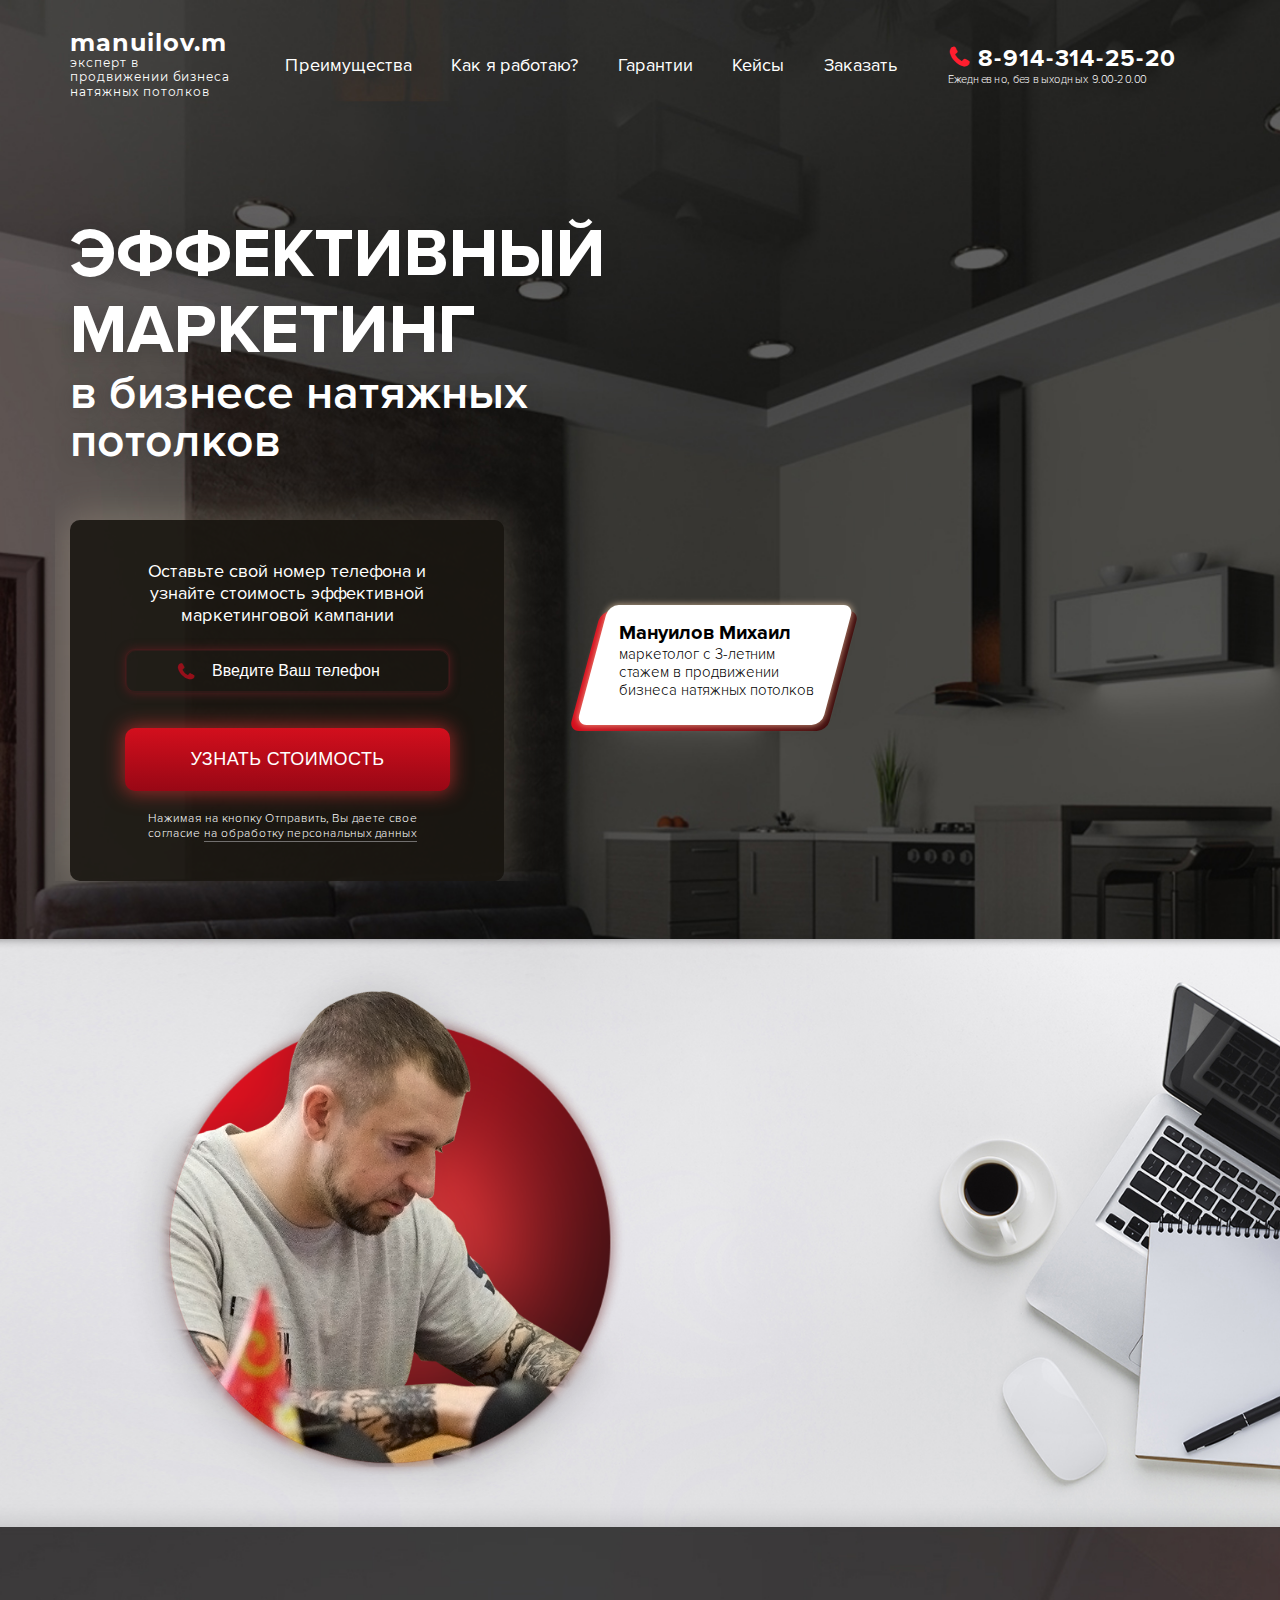
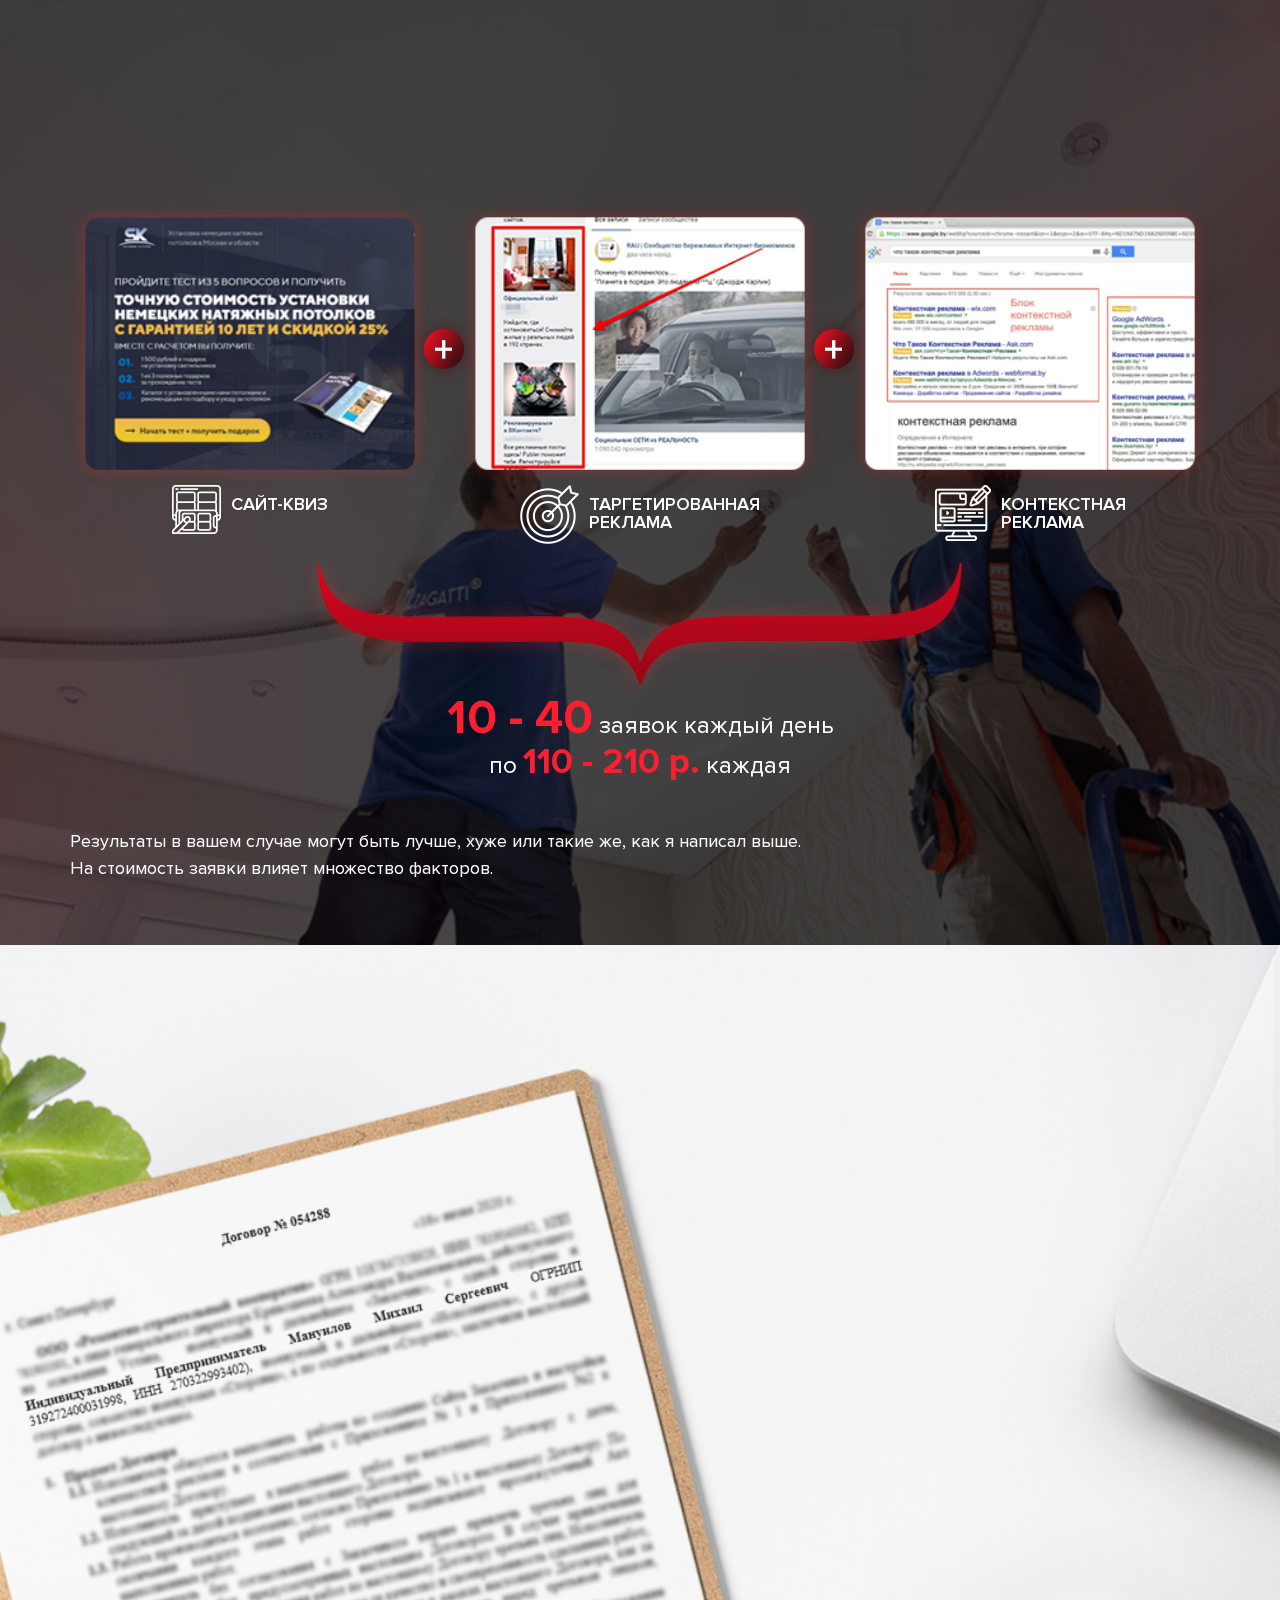
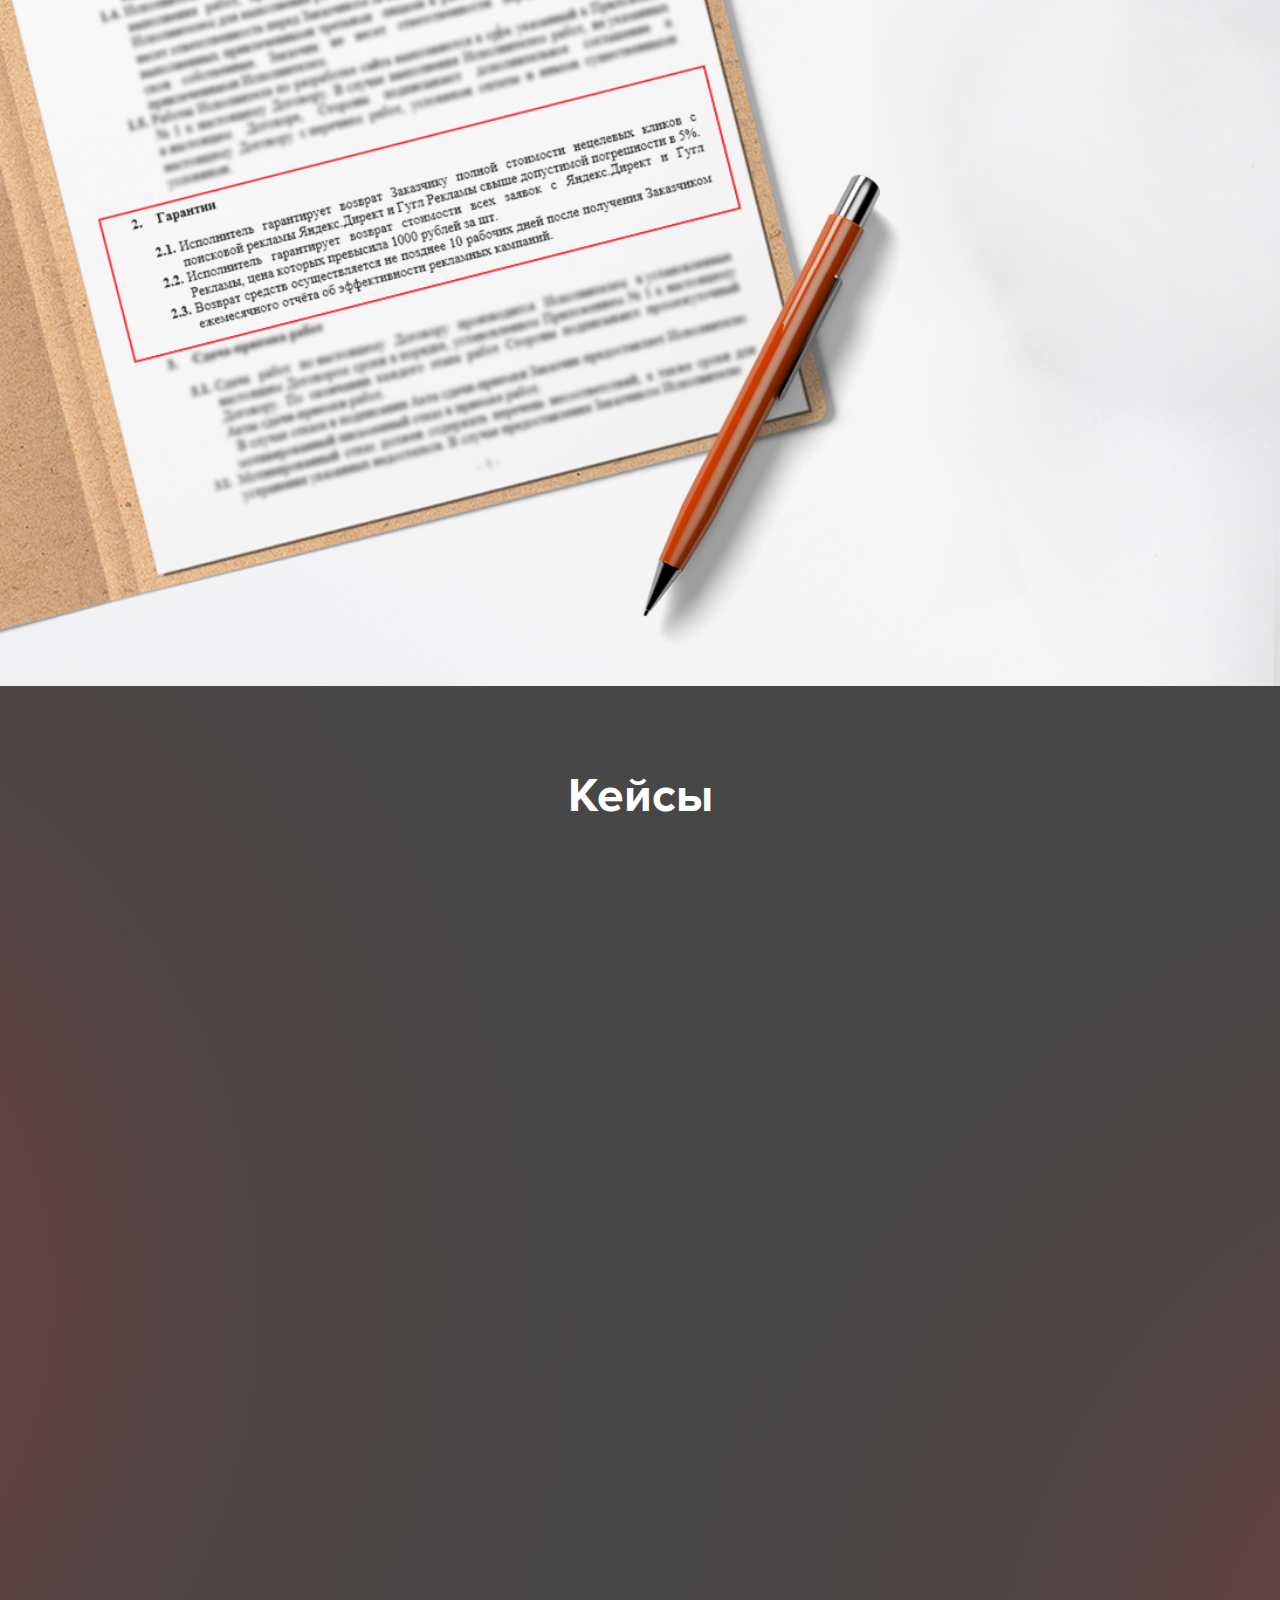
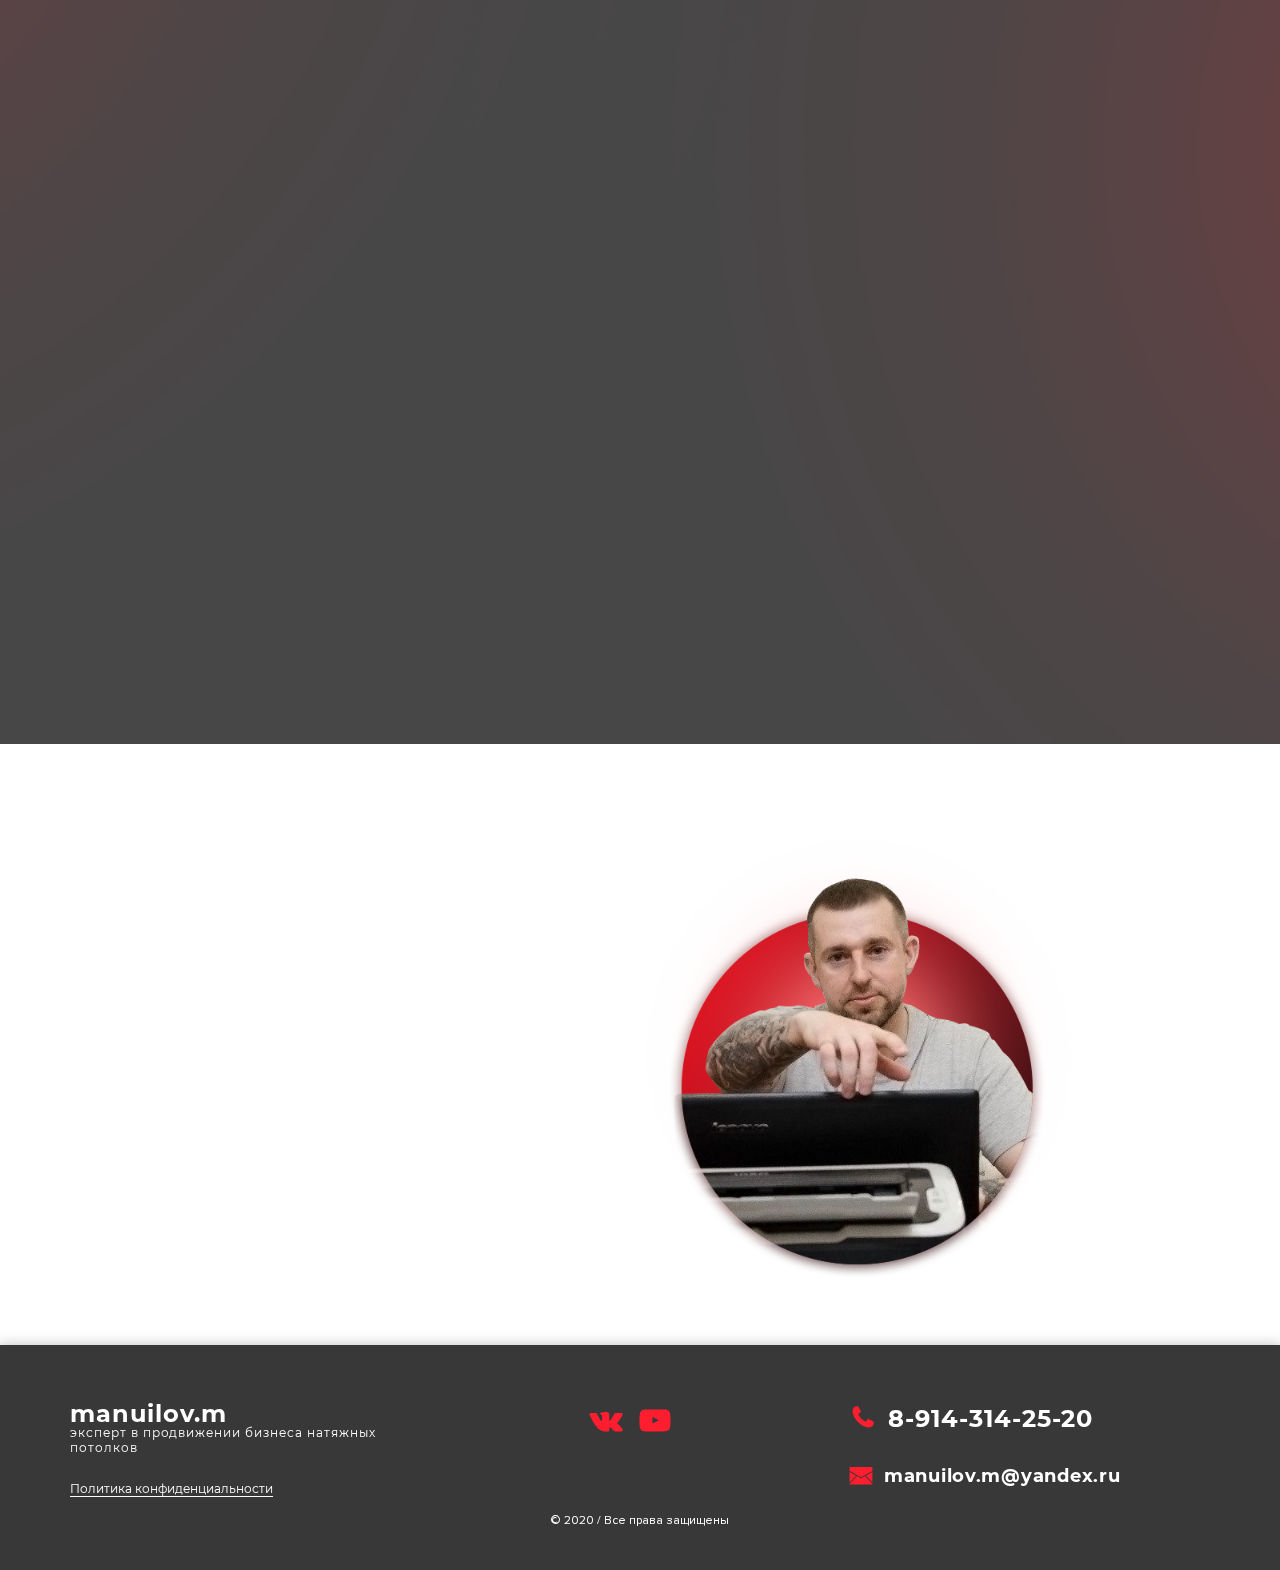
==== index.html @ 35b9b87b "new mishiko" ====
<!DOCTYPE html>
<html lang="ru">

<head>
	<meta charset="UTF-8">
	<meta name="viewport" content="width=device-width, initial-scale=1.0">
	<title>Эффективный маркетинг в бизнесе нятяжных потолков</title>
	<meta name="description" content="">
	<meta name="keywords" content="">
	<!-- Favicon -->
	<link rel="icon" href="img/icon.png" type="image/x-icon">
	<link rel="shortcut icon" href="img/icon.png" type="image/x-icon">
	<!-- OG Tags -->
	<meta property="og:title" content="">
	<meta property="og:description" content="">
	<meta property="og:type" content="article">
	<meta property="og:image" content="">
	<meta property="og:site_name" content="">
	<!-- Bootstrap -->
	<link rel="stylesheet" href="css/bootstrap-grid.min.css">
	<!-- Main CSS -->
	<link rel="stylesheet" href="css/main.css">
</head>

<body>
	<div class="main">
		<!-- Header -->
		<header id="header" class='header'>
			<div class="container" style="overflow: hidden;">
				<div class="header-nav">
					<div class="row align-items-center">
						<div class="col-6 col-sm-4 col-lg-2">
							<a href="index.html" class="logo">
								manuilov.m
								<span>эксперт в продвижении
									бизнеса натяжных потолков</span>
							</a>
						</div>
						<div class="col-lg-7 d-none d-md-block order-md-3 order-lg-0">
							<nav>
								<ul class="menu d-flex">
									<li>
										<a href="#advantages">
											Преимущества
										</a>
									</li>
									<li>
										<a href="#raise">
											Как я работаю?
										</a>
									</li>
									<li>
										<a href="#guarantees">
											Гарантии
										</a>
									</li>
									<li>
										<a href="#cases">
											Кейсы
										</a>
									</li>
									<li>
										<a href="#blog">
											Заказать
										</a>
									</li>
								</ul>
							</nav>
						</div>
						<div class="col-6 ml-auto col-sm-3 d-md-none d-block">
							<input type="checkbox" id="checkbox1" class="checkbox1 visuallyHidden">
							<label for="checkbox1">
								<div class="hamburger">
									<span class="bar bar1"></span>
									<span class="bar bar2"></span>
									<span class="bar bar3"></span>
									<span class="bar bar4"></span>
								</div>
							</label>
						</div>
						<nav>
							<div class="menu-overlay">
								<div class="menu-wrap">
									<div class="menu-close">&#10006;</div>
									<ul class="menu menu-mob">
										<li>
											<a href="#advantages">
												Преимущества
											</a>
										</li>
										<li>
											<a href="#raise">
												Как я работаю?
											</a>
										</li>
										<li>
											<a href="#garanties">
												Гарантии
											</a>
										</li>
										<li>
											<a href="#cases">
												Кейсы
											</a>
										</li>
										<li>
											<a href="#blog">
												Заказать
											</a>
										</li>
										<li>
											<a href="tel:89006266925 " class="header-link">
												<i class="icon-phone"></i>
												8-914-314-25-20
												<span>Ежедневно, без выходных 9.00-20.00 </span>
											</a>
										</li>
									</ul>
								</div>
							</div>
						</nav>
						<div class="d-none d-md-block col-md-4 ml-md-auto col-lg-3">
							<a href="tel:89006266925 " class="header-link">
								<i class="icon-phone"></i>
								8-914-314-25-20
								<span>Ежедневно, без выходных 9.00-20.00 </span>
							</a>
						</div>
					</div>
				</div>
				<div class="row">
					<div class="col-md-7 col-lg-6 col-xl-6">
						<div class="offer">
							<h1 class="offer__title">
								Эффективный маркетинг
								<span>в бизнесе натяжных
									потолков</span>
							</h1>
							<form id="popupResult" action="success.php" class="offer-form js-form form">
								<div class="offer-form__title ">
									Оставьте свой номер телефона
									и узнайте стоимость эффективной
									маркетинговой кампании
								</div>
								<div class="offer-form__wrap form__wrap">
									<input type="text" name="email" value=""
										style="position: absolute; left: -9999px; display: none;">
									<input name="subject" type="hidden" value="Заявка - главный экран">
									<input type="tel" name="phone" class="offer-form__input form__input"
										placeholder="Введите Ваш телефон">
									<i class="icon-phone"></i>
								</div>
								<button class="offer-form__btn form__btn btn" data-submit=""
									onclick="ym(65441809,'reachGoal','zayavka'); return true;">
									Узнать стоимость
								</button>
								<span class="offer-form__accept form__accept">
									Нажимая на кнопку Отправить, Вы даете свое согласие <a href="#">на обработку персональных
										данных</a>
								</span>
							</form>
						</div>
					</div>
					<div class="col-md-5 col-lg-6 col-xl-6">
						<div class="offer__photo d-none d-md-block">
							<img src="../Manuilov/img/man01.png" alt="">
						</div>
						<div class="offer-about">
							<div class="offer-about__wrap">
								<h5 class="offer-about__title">
									Мануилов Михаил
								</h5>
								<p>
									маркетолог с 3-летним стажем
									в продвижении бизнеса
									натяжных потолков
								</p>
							</div>
						</div>
					</div>
				</div>
		</header>
		<!-- Section Advantages   -->
		<section id="advantages" class="advantages">
			<div class="container">
				<div class="row align-items-center">
					<div class="col-md-5 col-lg-6">
						<div class="advant-foto">
							<img src="img/man02.png" alt="Мануилов Михаил">
						</div>
					</div>
					<div class="col col-md-7 col-lg-6">
						<div class="advant-info">
							<h2 class="advant-info__title" data-aos="fade-up">
								В чем преимущество
								работы со мной?
							</h2>
							<p class="advant-info__text" data-aos="fade-up">
								Я работаю с бизнесом в сфере натяжных потолков уже 3 года,
								и всё это <br>время я успешно внедряю <br> проверенные на личном опыте маркетинговые
								инструменты,
								которые дают моим клиентам результат, а ведь это главное!
							</p>
							<p class="advant-info__text" data-aos="fade-up">
								1) Я не трачу бюджет заказчика на «тесты» и «гипотезы» в пустую!
							</p>
							<p class="advant-info__text" data-aos="fade-up">
								2) Я чётко знаю, что работает в данном бизнесе, а что нет.
							</p>
						</div>
					</div>
				</div>
			</div>
		</section>
		<!-- Section Raise-->
		<section id="raise" class="raise">
			<div class="container">

				<div class="row">
					<div class="col-lg-12">
						<h2 class="raise-title" data-aos="fade-up">
							Как я поднимаю продажи
							бизнеса натяжных потолков?
						</h2>
					</div>
				</div>

				<div class="row">
					<div class="method-sale d-block d-md-flex justify-content-between">
						<div class="col-12 col-md-4 method__block">
							<div class="method-sale__image">
								<img src="img/kviz.png" alt="">
							</div>
							<div class="method-sale__title d-flex">
								<img src="img/ico__kviz.png" alt="">
								<p>
									сайт-квиз
								</p>
							</div>
						</div>

						<div class="col-12 col-md-4 method__block">
							<div class="method-sale__image">
								<img src="img/target.png" alt="">
							</div>
							<div class="method-sale__title d-flex">
								<img src="img/ico__target.png" alt="">
								<p>
									таргетированная<br>
									реклама
								</p>
							</div>
						</div>

						<div class="col-12 col-md-4 method__block">
							<div class="method-sale__image">
								<img src="img/kontekst.png" alt="">
							</div>
							<div class="method-sale__title d-flex">
								<img src="img/ico__kontekst.png" alt="">
								<p>
									контекстная<br>
									реклама
								</p>
							</div>
						</div>
					</div>
				</div>

				<div class="row">
					<div class="col-12">
						<div class="method__summ">
							<img src="img/fig_scob.png" alt="">
						</div>
					</div>
				</div>

				<div class="row">
					<div class="col-12">
						<div class="method__text">
							<p>
								<span>10 - 40</span> заявок каждый день
							</p>
							<p>
								по <span style="font-size: 36px;">110 - 210 р.</span> каждая
							</p>
						</div>
					</div>
				</div>


				<div class="row">
					<div class="col-12">
						<div class="note">
							<p>
								Результаты в вашем случае могут быть лучше, хуже или такие же, как я написал выше.
							</p>
							<p>
								На стоимость заявки влияет множество факторов.
							</p>
						</div>
					</div>
				</div>
			</div>
		</section>

		<!-- Section Guarantees  -->
		<section id="guarantees" class="guarantees">
			<div class="container">
				<div class="row">
					<div class="col-sm-10 col-md-8 col-lg-6 col-xl-5 ml-md-auto">
						<div class="guarantee">
							<div class="guarantee-head">
								<h2 class="guarantee-head__title" data-aos="fade-up">
									Я даю гарантии
								</h2>
								<p class="guarantee-head__text" data-aos="fade-up">
									Я уверен в своём опыте и знаниях, поэтому не боюсь
									давать гарантии в договоре.
								</p>
							</div>
							<div class="guarantee-info" data-aos="fade-up">
								<div class="guarantee-info__icon">
									<img src="img/garant_target.png" alt="Мишень">
								</div>
								<p class="guarantee-info__text">
									Возвращаю стоимость всех
									нецелевых кликов из поисковой
									рекламы
								</p>
							</div>
							<div class="guarantee-info" data-aos="fade-up">
								<div class="guarantee-info__icon">
									<img src="img/cost.png" alt="Стоимость">
								</div>
								<p class="guarantee-info__text">
									Если стоимость заявки превышает
									1000 рублей – верну стоимость
									этой заявки на карту заказчику
								</p>
							</div>
							<div class="guarantee-info" data-aos="fade-up">
								<div class="guarantee-info__icon">
									<img src="img/garantee__zayvka.png" alt="Стоимость">
								</div>
								<p class="guarantee-info__text">
									Вы гарантировано получите
									заявки на свои услуги
								</p>
							</div>
						</div>
					</div>
				</div>
			</div>
		</section>

		<!-- Section Cases  -->
		<section class="cases" id="cases">
			<div class="container">

				<div class="row">
					<div class="col">
						<h2 class="cases-title">
							Кейсы
						</h2>
					</div>
				</div>

				<div class="row">
					<div class="col-12 col-md-6">
						<div class="case" data-aos="fade-right">
							<div class="case__info">
								<div class="case__head">
									<div class="case__wrap">
										<h3 class="case__title">
											<i class="icon-location"></i>
											<span>Калининград</span>
										</h3>
										<p class="case__text">
											<span>13 заявок в день по 130 рублей</span>
										</p>
									</div>
								</div>
								<div class="case__review">
									<a href="img/1.jpg" class="case__link" data-lightbox="image-1" data-title="Кухни на заказ">
										<img src="img/rev1.jpg" alt="Кухни на заказ">
									</a>
								</div>
							</div>
						</div>
					</div>

					<div class="col-12 col-md-6">
						<div class="case" data-aos="fade-right">
							<div class="case__info">
								<div class="case__head">
									<div class="case__wrap">
										<h3 class="case__title">
											<i class="icon-location"></i>
											<span>Екатеринбург</span>
										</h3>
										<p class="case__text">
											<span>24 заказа за 37 000 руб.</span>
										</p>
									</div>
								</div>
								<div class="case__review">
									<a href="img/2.png" class="case__link" data-lightbox="image-1" data-title="Кухни на заказ">
										<img src="img/rev2.png" alt="Кухни на заказ">
									</a>
								</div>
							</div>
						</div>
					</div>

					<div class="col-12 col-md-6">
						<div class="case" data-aos="fade-right">
							<div class="case__info">
								<div class="case__head">
									<div class="case__wrap">
										<h3 class="case__title">
											<i class="icon-location"></i>
											<span>Всеволожск</span>
										</h3>
										<p class="case__text">
											<span>277 заявок по 178 рублей
												<span style="font-size: 12px; transform: skewX(0deg);">
													с 1 сентября по 31 декабря 2019 года
												</span>
											</span>

										</p>
									</div>
								</div>
								<div class="case__review">
									<a href="img/3.png" class="case__link" data-lightbox="image-1" data-title="Кухни на заказ">
										<img src="img/rev3.png" alt="Кухни на заказ">
									</a>
								</div>
							</div>
						</div>
					</div>

					<div class="col-12 col-md-6">
						<div class="case" data-aos="fade-right">
							<div class="case__info">
								<div class="case__head">
									<div class="case__wrap">
										<h3 class="case__title">
											<i class="icon-location"></i>
											<span>Новосибирск</span>
										</h3>
										<p class="case__text">
											<span>60 заявок в месяц по 160 руб.</span>
										</p>
									</div>
								</div>
								<div class="case__review">
									<a href="img/4.png" class="case__link" data-lightbox="image-1" data-title="Кухни на заказ">
										<img src="img/rev4.png" alt="Кухни на заказ">
									</a>
								</div>
							</div>
						</div>
					</div>

					<div class="col-12 col-md-6">
						<div class="case" data-aos="fade-right">
							<div class="case__info">
								<div class="case__head">
									<div class="case__wrap">
										<h3 class="case__title">
											<i class="icon-location"></i>
											<span>Псков</span>
										</h3>
										<p class="case__text">
											<span>45 заявок в месяц по 283 руб.</span>
										</p>
									</div>
								</div>
								<div class="case__review">
									<a href="img/5.png" class="case__link" data-lightbox="image-1" data-title="Кухни на заказ">
										<img src="img/rev5.png" alt="Кухни на заказ">
									</a>
								</div>
							</div>
						</div>
					</div>

					<div class="col-12 col-md-6">
						<div class="case" data-aos="fade-right">
							<div class="case__info">
								<div class="case__head">
									<div class="case__wrap">
										<h3 class="case__title">
											<i class="icon-location"></i>
											<span>Санкт-Петербург</span>
										</h3>
										<p class="case__text case__text_spb">
											<span>93 заявки за 3 месяца по 375 руб.</span>
										</p>
									</div>
								</div>
								<div class="case__review">
									<a href="img/6.png" class="case__link" data-lightbox="image-1" data-title="Кухни на заказ">
										<img src="img/rev6.png" alt="Кухни на заказ">
									</a>
								</div>
							</div>
						</div>
					</div>
				</div>
		</section>

		<section id="blog" class="blog">
			<div class="container" style="overflow: hidden;">
				<div class="row d-flex">
					<div class="col-md-7 col-lg-6">
						<div class="blog-info">
							<h2 class="blog-info__title" data-aos="fade-up">
								Спешите оставить заявку
							</h2>
							<p class="blog-info__text" data-aos="fade-up">
								Дело в том, что с одного города я всегда беру только одного заказчика из данной сферы бизнеса. Я
								не хочу создавать конкуренцию внутри одного города.
							</p>
							<p class="blog-info__text" data-aos="fade-up">
								Оставьте заявку и узнайте, не занят ли ещё Ваш город.
								Также Вы сможете получить ответы на любые ваши вопросы абсолютно бесплатно.
							</p>
						</div>
						<form id="popupResult2" action="success.php" class="blog-form form js-form" data-aos="fade-up">
							<h4 class="blog-form__title">
								Оставьте свой номер телефона
							</h4>
							<div class="blog-form__wrap form__wrap">
								<input type="text" name="email" value=""
									style="position: absolute; left: -9999px; display: none;">
								<input name="subject" type="hidden" value="Заявка - посетите мой блог">
								<div class="blog-form__input-wrap">
									<input type="tel" name="phone" class="blog-form__input form__input"
										placeholder="Введите Ваш телефон">
									<i class="icon-phone"></i>
								</div>
								<button class="blog-form__btn form__btn btn" data-submit=""
									onclick="ym(65441809,'reachGoal','zayavka'); return true;">
									Отправить заявку
								</button>
							</div>
							<span class="blog-form__accept form__accept">
								Нажимая на кнопку Отправить, Вы даете свое согласие <a href="#">на обработку персональных
									данных</a>
							</span>
						</form>
					</div>
					<div class="d-none d-md-block col-md-3 col-lg-6">
						<div class="footer-img">
							<img src="img/man03.png" alt="Мануилов Михаил">
						</div>
					</div>
				</div>
			</div>
		</section>

		<!-- Footer -->
		<footer id="footer" class="footer">
			<div class="container">
				<div class="row">
					<div class="col-sm-5 col-md-4 col-lg-4">
						<div class="footer-wrap">
							<a href="index.htm" class="logo">
								manuilov.m
								<span>эксперт в продвижении
									бизнеса натяжных потолков</span>
							</a>
							<a href="#" class="politic__link">
								Политика конфиденциальности
							</a>
						</div>
					</div>
					<div class="col-sm-2 col-md-3 col-lg-4">
						<div class="soc__links">
							<a href="#" target="_blank">
								<i class="icon-vkontakte"></i>
							</a>
							<a href="#" target="_blank" class="soc__link">
								<i class="icon-youtube-play"></i>
							</a>
						</div>
					</div>
					<div class="col-sm-5 col-lg-4">
						<div class="footer-cont">
							<a href="tel:89143142520" class="footer-cont__tel">
								<i class="icon-phone"></i>8-914-314-25-20
							</a>
							<a href="mailto:manuilov.m@yandex.ru" class="footer-cont__post">
								<i class="icon-mail"></i> manuilov.m@yandex.ru
							</a>
						</div>
					</div>
				</div>

				<div class="row">
					<div class="col-12">
						<p class="rights">
							© 2020 / Все права защищены
						</p>
					</div>
				</div>
			</div>
		</footer>
	</div>
	<div id="loader">
		<img src="img/734.gif">
	</div>
	<!-- Сообщение "спасибо" после отправки формы -->
	<div id="overlay">
		<div id="thx">
			Спасибо! <br> Я обязательно Вам перезвоню!
		</div>
	</div>
	<!-- Scripts -->
	<!-- Main JS -->
	<script src="js/main.js"></script>
	<!-- ajax -->
	<script src="js/ajax.js"></script>
</body>

</html>
---- css/main.css ----
/*LightBox*/
.lb-loader,.lightbox{text-align:center;line-height:0}.lb-dataContainer:after,.lb-outerContainer:after{content:"";clear:both}html.lb-disable-scrolling{overflow:hidden;position:fixed;height:100vh;width:100vw}.lightboxOverlay{position:absolute;top:0;left:0;z-index:9999;background-color:#000;filter:alpha(Opacity=80);opacity:.8;display:none}.lightbox{position:absolute;left:0;width:100%;z-index:10000;font-weight:400}.lightbox .lb-image{display:block;height:auto;max-width:inherit;max-height:none;border-radius:3px;border:4px solid #fff}.lightbox a img{border:none}.lb-outerContainer{position:relative;width:250px;height:250px;margin:0 auto;border-radius:4px;background-color:#fff}.lb-loader,.lb-nav{position:absolute;left:0}.lb-outerContainer:after{display:table}.lb-loader{top:43%;height:25%;width:100%}.lb-cancel{display:block;width:32px;height:32px;margin:0 auto;background:url(../img/loading.gif) no-repeat}.lb-nav{top:0;height:100%;width:100%;z-index:10}.lb-container>.nav{left:0}.lb-nav a{outline:0;background-image:url([data-uri])}.lb-next,.lb-prev{height:100%;cursor:pointer;display:block}.lb-nav a.lb-prev{width:34%;left:0;float:left;background:url(../img/prev.png) left 48% no-repeat;filter:alpha(Opacity=0);opacity:0;-webkit-transition:opacity .6s;-o-transition:opacity .6s;transition:opacity .6s}.lb-nav a.lb-prev:hover{filter:alpha(Opacity=100);opacity:1}.lb-nav a.lb-next{width:64%;right:0;float:right;background:url(../img/next.png) right 48% no-repeat;filter:alpha(Opacity=0);opacity:0;-webkit-transition:opacity .6s;-o-transition:opacity .6s;transition:opacity .6s}.lb-nav a.lb-next:hover{filter:alpha(Opacity=100);opacity:1}.lb-dataContainer{margin:0 auto;padding-top:5px;width:100%;border-bottom-left-radius:4px;border-bottom-right-radius:4px}.lb-dataContainer:after{display:table}.lb-data{padding:0 4px;color:#ccc}.lb-data .lb-details{width:85%;float:left;text-align:left;line-height:1.1em}.lb-data .lb-caption{font-size:13px;font-weight:700;line-height:1em}.lb-data .lb-caption a{color:#4ae}.lb-data .lb-number{display:block;clear:left;padding-bottom:1em;font-size:12px;color:#999}.lb-data .lb-close{display:block;float:right;width:30px;height:30px;background:url(../img/close.png) top right no-repeat;text-align:right;outline:0;filter:alpha(Opacity=70);opacity:.7;-webkit-transition:opacity .2s;-o-transition:opacity .2s;transition:opacity .2s}.lb-data .lb-close:hover{cursor:pointer;filter:alpha(Opacity=100);opacity:1}

/*Animation*/
[data-aos][data-aos][data-aos-duration="50"],body[data-aos-duration="50"] [data-aos]{-webkit-transition-duration:50ms;-o-transition-duration:50ms;transition-duration:50ms}[data-aos][data-aos][data-aos-delay="50"],body[data-aos-delay="50"] [data-aos]{-webkit-transition-delay:0;-o-transition-delay:0;transition-delay:0}[data-aos][data-aos][data-aos-delay="50"].aos-animate,body[data-aos-delay="50"] [data-aos].aos-animate{-webkit-transition-delay:50ms;-o-transition-delay:50ms;transition-delay:50ms}[data-aos][data-aos][data-aos-duration="100"],body[data-aos-duration="100"] [data-aos]{-webkit-transition-duration:.1s;-o-transition-duration:.1s;transition-duration:.1s}[data-aos][data-aos][data-aos-delay="100"],body[data-aos-delay="100"] [data-aos]{-webkit-transition-delay:0;-o-transition-delay:0;transition-delay:0}[data-aos][data-aos][data-aos-delay="100"].aos-animate,body[data-aos-delay="100"] [data-aos].aos-animate{-webkit-transition-delay:.1s;-o-transition-delay:.1s;transition-delay:.1s}[data-aos][data-aos][data-aos-duration="150"],body[data-aos-duration="150"] [data-aos]{-webkit-transition-duration:.15s;-o-transition-duration:.15s;transition-duration:.15s}[data-aos][data-aos][data-aos-delay="150"],body[data-aos-delay="150"] [data-aos]{-webkit-transition-delay:0;-o-transition-delay:0;transition-delay:0}[data-aos][data-aos][data-aos-delay="150"].aos-animate,body[data-aos-delay="150"] [data-aos].aos-animate{-webkit-transition-delay:.15s;-o-transition-delay:.15s;transition-delay:.15s}[data-aos][data-aos][data-aos-duration="200"],body[data-aos-duration="200"] [data-aos]{-webkit-transition-duration:.2s;-o-transition-duration:.2s;transition-duration:.2s}[data-aos][data-aos][data-aos-delay="200"],body[data-aos-delay="200"] [data-aos]{-webkit-transition-delay:0;-o-transition-delay:0;transition-delay:0}[data-aos][data-aos][data-aos-delay="200"].aos-animate,body[data-aos-delay="200"] [data-aos].aos-animate{-webkit-transition-delay:.2s;-o-transition-delay:.2s;transition-delay:.2s}[data-aos][data-aos][data-aos-duration="250"],body[data-aos-duration="250"] [data-aos]{-webkit-transition-duration:.25s;-o-transition-duration:.25s;transition-duration:.25s}[data-aos][data-aos][data-aos-delay="250"],body[data-aos-delay="250"] [data-aos]{-webkit-transition-delay:0;-o-transition-delay:0;transition-delay:0}[data-aos][data-aos][data-aos-delay="250"].aos-animate,body[data-aos-delay="250"] [data-aos].aos-animate{-webkit-transition-delay:.25s;-o-transition-delay:.25s;transition-delay:.25s}[data-aos][data-aos][data-aos-duration="300"],body[data-aos-duration="300"] [data-aos]{-webkit-transition-duration:.3s;-o-transition-duration:.3s;transition-duration:.3s}[data-aos][data-aos][data-aos-delay="300"],body[data-aos-delay="300"] [data-aos]{-webkit-transition-delay:0;-o-transition-delay:0;transition-delay:0}[data-aos][data-aos][data-aos-delay="300"].aos-animate,body[data-aos-delay="300"] [data-aos].aos-animate{-webkit-transition-delay:.3s;-o-transition-delay:.3s;transition-delay:.3s}[data-aos][data-aos][data-aos-duration="350"],body[data-aos-duration="350"] [data-aos]{-webkit-transition-duration:.35s;-o-transition-duration:.35s;transition-duration:.35s}[data-aos][data-aos][data-aos-delay="350"],body[data-aos-delay="350"] [data-aos]{-webkit-transition-delay:0;-o-transition-delay:0;transition-delay:0}[data-aos][data-aos][data-aos-delay="350"].aos-animate,body[data-aos-delay="350"] [data-aos].aos-animate{-webkit-transition-delay:.35s;-o-transition-delay:.35s;transition-delay:.35s}[data-aos][data-aos][data-aos-duration="400"],body[data-aos-duration="400"] [data-aos]{-webkit-transition-duration:.4s;-o-transition-duration:.4s;transition-duration:.4s}[data-aos][data-aos][data-aos-delay="400"],body[data-aos-delay="400"] [data-aos]{-webkit-transition-delay:0;-o-transition-delay:0;transition-delay:0}[data-aos][data-aos][data-aos-delay="400"].aos-animate,body[data-aos-delay="400"] [data-aos].aos-animate{-webkit-transition-delay:.4s;-o-transition-delay:.4s;transition-delay:.4s}[data-aos][data-aos][data-aos-duration="450"],body[data-aos-duration="450"] [data-aos]{-webkit-transition-duration:.45s;-o-transition-duration:.45s;transition-duration:.45s}[data-aos][data-aos][data-aos-delay="450"],body[data-aos-delay="450"] [data-aos]{-webkit-transition-delay:0;-o-transition-delay:0;transition-delay:0}[data-aos][data-aos][data-aos-delay="450"].aos-animate,body[data-aos-delay="450"] [data-aos].aos-animate{-webkit-transition-delay:.45s;-o-transition-delay:.45s;transition-delay:.45s}[data-aos][data-aos][data-aos-duration="500"],body[data-aos-duration="500"] [data-aos]{-webkit-transition-duration:.5s;-o-transition-duration:.5s;transition-duration:.5s}[data-aos][data-aos][data-aos-delay="500"],body[data-aos-delay="500"] [data-aos]{-webkit-transition-delay:0;-o-transition-delay:0;transition-delay:0}[data-aos][data-aos][data-aos-delay="500"].aos-animate,body[data-aos-delay="500"] [data-aos].aos-animate{-webkit-transition-delay:.5s;-o-transition-delay:.5s;transition-delay:.5s}[data-aos][data-aos][data-aos-duration="550"],body[data-aos-duration="550"] [data-aos]{-webkit-transition-duration:.55s;-o-transition-duration:.55s;transition-duration:.55s}[data-aos][data-aos][data-aos-delay="550"],body[data-aos-delay="550"] [data-aos]{-webkit-transition-delay:0;-o-transition-delay:0;transition-delay:0}[data-aos][data-aos][data-aos-delay="550"].aos-animate,body[data-aos-delay="550"] [data-aos].aos-animate{-webkit-transition-delay:.55s;-o-transition-delay:.55s;transition-delay:.55s}[data-aos][data-aos][data-aos-duration="600"],body[data-aos-duration="600"] [data-aos]{-webkit-transition-duration:.6s;-o-transition-duration:.6s;transition-duration:.6s}[data-aos][data-aos][data-aos-delay="600"],body[data-aos-delay="600"] [data-aos]{-webkit-transition-delay:0;-o-transition-delay:0;transition-delay:0}[data-aos][data-aos][data-aos-delay="600"].aos-animate,body[data-aos-delay="600"] [data-aos].aos-animate{-webkit-transition-delay:.6s;-o-transition-delay:.6s;transition-delay:.6s}[data-aos][data-aos][data-aos-duration="650"],body[data-aos-duration="650"] [data-aos]{-webkit-transition-duration:.65s;-o-transition-duration:.65s;transition-duration:.65s}[data-aos][data-aos][data-aos-delay="650"],body[data-aos-delay="650"] [data-aos]{-webkit-transition-delay:0;-o-transition-delay:0;transition-delay:0}[data-aos][data-aos][data-aos-delay="650"].aos-animate,body[data-aos-delay="650"] [data-aos].aos-animate{-webkit-transition-delay:.65s;-o-transition-delay:.65s;transition-delay:.65s}[data-aos][data-aos][data-aos-duration="700"],body[data-aos-duration="700"] [data-aos]{-webkit-transition-duration:.7s;-o-transition-duration:.7s;transition-duration:.7s}[data-aos][data-aos][data-aos-delay="700"],body[data-aos-delay="700"] [data-aos]{-webkit-transition-delay:0;-o-transition-delay:0;transition-delay:0}[data-aos][data-aos][data-aos-delay="700"].aos-animate,body[data-aos-delay="700"] [data-aos].aos-animate{-webkit-transition-delay:.7s;-o-transition-delay:.7s;transition-delay:.7s}[data-aos][data-aos][data-aos-duration="750"],body[data-aos-duration="750"] [data-aos]{-webkit-transition-duration:.75s;-o-transition-duration:.75s;transition-duration:.75s}[data-aos][data-aos][data-aos-delay="750"],body[data-aos-delay="750"] [data-aos]{-webkit-transition-delay:0;-o-transition-delay:0;transition-delay:0}[data-aos][data-aos][data-aos-delay="750"].aos-animate,body[data-aos-delay="750"] [data-aos].aos-animate{-webkit-transition-delay:.75s;-o-transition-delay:.75s;transition-delay:.75s}[data-aos][data-aos][data-aos-duration="800"],body[data-aos-duration="800"] [data-aos]{-webkit-transition-duration:.8s;-o-transition-duration:.8s;transition-duration:.8s}[data-aos][data-aos][data-aos-delay="800"],body[data-aos-delay="800"] [data-aos]{-webkit-transition-delay:0;-o-transition-delay:0;transition-delay:0}[data-aos][data-aos][data-aos-delay="800"].aos-animate,body[data-aos-delay="800"] [data-aos].aos-animate{-webkit-transition-delay:.8s;-o-transition-delay:.8s;transition-delay:.8s}[data-aos][data-aos][data-aos-duration="850"],body[data-aos-duration="850"] [data-aos]{-webkit-transition-duration:.85s;-o-transition-duration:.85s;transition-duration:.85s}[data-aos][data-aos][data-aos-delay="850"],body[data-aos-delay="850"] [data-aos]{-webkit-transition-delay:0;-o-transition-delay:0;transition-delay:0}[data-aos][data-aos][data-aos-delay="850"].aos-animate,body[data-aos-delay="850"] [data-aos].aos-animate{-webkit-transition-delay:.85s;-o-transition-delay:.85s;transition-delay:.85s}[data-aos][data-aos][data-aos-duration="900"],body[data-aos-duration="900"] [data-aos]{-webkit-transition-duration:.9s;-o-transition-duration:.9s;transition-duration:.9s}[data-aos][data-aos][data-aos-delay="900"],body[data-aos-delay="900"] [data-aos]{-webkit-transition-delay:0;-o-transition-delay:0;transition-delay:0}[data-aos][data-aos][data-aos-delay="900"].aos-animate,body[data-aos-delay="900"] [data-aos].aos-animate{-webkit-transition-delay:.9s;-o-transition-delay:.9s;transition-delay:.9s}[data-aos][data-aos][data-aos-duration="950"],body[data-aos-duration="950"] [data-aos]{-webkit-transition-duration:.95s;-o-transition-duration:.95s;transition-duration:.95s}[data-aos][data-aos][data-aos-delay="950"],body[data-aos-delay="950"] [data-aos]{-webkit-transition-delay:0;-o-transition-delay:0;transition-delay:0}[data-aos][data-aos][data-aos-delay="950"].aos-animate,body[data-aos-delay="950"] [data-aos].aos-animate{-webkit-transition-delay:.95s;-o-transition-delay:.95s;transition-delay:.95s}[data-aos][data-aos][data-aos-duration="1000"],body[data-aos-duration="1000"] [data-aos]{-webkit-transition-duration:1s;-o-transition-duration:1s;transition-duration:1s}[data-aos][data-aos][data-aos-delay="1000"],body[data-aos-delay="1000"] [data-aos]{-webkit-transition-delay:0;-o-transition-delay:0;transition-delay:0}[data-aos][data-aos][data-aos-delay="1000"].aos-animate,body[data-aos-delay="1000"] [data-aos].aos-animate{-webkit-transition-delay:1s;-o-transition-delay:1s;transition-delay:1s}[data-aos][data-aos][data-aos-duration="1050"],body[data-aos-duration="1050"] [data-aos]{-webkit-transition-duration:1.05s;-o-transition-duration:1.05s;transition-duration:1.05s}[data-aos][data-aos][data-aos-delay="1050"],body[data-aos-delay="1050"] [data-aos]{-webkit-transition-delay:0;-o-transition-delay:0;transition-delay:0}[data-aos][data-aos][data-aos-delay="1050"].aos-animate,body[data-aos-delay="1050"] [data-aos].aos-animate{-webkit-transition-delay:1.05s;-o-transition-delay:1.05s;transition-delay:1.05s}[data-aos][data-aos][data-aos-duration="1100"],body[data-aos-duration="1100"] [data-aos]{-webkit-transition-duration:1.1s;-o-transition-duration:1.1s;transition-duration:1.1s}[data-aos][data-aos][data-aos-delay="1100"],body[data-aos-delay="1100"] [data-aos]{-webkit-transition-delay:0;-o-transition-delay:0;transition-delay:0}[data-aos][data-aos][data-aos-delay="1100"].aos-animate,body[data-aos-delay="1100"] [data-aos].aos-animate{-webkit-transition-delay:1.1s;-o-transition-delay:1.1s;transition-delay:1.1s}[data-aos][data-aos][data-aos-duration="1150"],body[data-aos-duration="1150"] [data-aos]{-webkit-transition-duration:1.15s;-o-transition-duration:1.15s;transition-duration:1.15s}[data-aos][data-aos][data-aos-delay="1150"],body[data-aos-delay="1150"] [data-aos]{-webkit-transition-delay:0;-o-transition-delay:0;transition-delay:0}[data-aos][data-aos][data-aos-delay="1150"].aos-animate,body[data-aos-delay="1150"] [data-aos].aos-animate{-webkit-transition-delay:1.15s;-o-transition-delay:1.15s;transition-delay:1.15s}[data-aos][data-aos][data-aos-duration="1200"],body[data-aos-duration="1200"] [data-aos]{-webkit-transition-duration:1.2s;-o-transition-duration:1.2s;transition-duration:1.2s}[data-aos][data-aos][data-aos-delay="1200"],body[data-aos-delay="1200"] [data-aos]{-webkit-transition-delay:0;-o-transition-delay:0;transition-delay:0}[data-aos][data-aos][data-aos-delay="1200"].aos-animate,body[data-aos-delay="1200"] [data-aos].aos-animate{-webkit-transition-delay:1.2s;-o-transition-delay:1.2s;transition-delay:1.2s}[data-aos][data-aos][data-aos-duration="1250"],body[data-aos-duration="1250"] [data-aos]{-webkit-transition-duration:1.25s;-o-transition-duration:1.25s;transition-duration:1.25s}[data-aos][data-aos][data-aos-delay="1250"],body[data-aos-delay="1250"] [data-aos]{-webkit-transition-delay:0;-o-transition-delay:0;transition-delay:0}[data-aos][data-aos][data-aos-delay="1250"].aos-animate,body[data-aos-delay="1250"] [data-aos].aos-animate{-webkit-transition-delay:1.25s;-o-transition-delay:1.25s;transition-delay:1.25s}[data-aos][data-aos][data-aos-duration="1300"],body[data-aos-duration="1300"] [data-aos]{-webkit-transition-duration:1.3s;-o-transition-duration:1.3s;transition-duration:1.3s}[data-aos][data-aos][data-aos-delay="1300"],body[data-aos-delay="1300"] [data-aos]{-webkit-transition-delay:0;-o-transition-delay:0;transition-delay:0}[data-aos][data-aos][data-aos-delay="1300"].aos-animate,body[data-aos-delay="1300"] [data-aos].aos-animate{-webkit-transition-delay:1.3s;-o-transition-delay:1.3s;transition-delay:1.3s}[data-aos][data-aos][data-aos-duration="1350"],body[data-aos-duration="1350"] [data-aos]{-webkit-transition-duration:1.35s;-o-transition-duration:1.35s;transition-duration:1.35s}[data-aos][data-aos][data-aos-delay="1350"],body[data-aos-delay="1350"] [data-aos]{-webkit-transition-delay:0;-o-transition-delay:0;transition-delay:0}[data-aos][data-aos][data-aos-delay="1350"].aos-animate,body[data-aos-delay="1350"] [data-aos].aos-animate{-webkit-transition-delay:1.35s;-o-transition-delay:1.35s;transition-delay:1.35s}[data-aos][data-aos][data-aos-duration="1400"],body[data-aos-duration="1400"] [data-aos]{-webkit-transition-duration:1.4s;-o-transition-duration:1.4s;transition-duration:1.4s}[data-aos][data-aos][data-aos-delay="1400"],body[data-aos-delay="1400"] [data-aos]{-webkit-transition-delay:0;-o-transition-delay:0;transition-delay:0}[data-aos][data-aos][data-aos-delay="1400"].aos-animate,body[data-aos-delay="1400"] [data-aos].aos-animate{-webkit-transition-delay:1.4s;-o-transition-delay:1.4s;transition-delay:1.4s}[data-aos][data-aos][data-aos-duration="1450"],body[data-aos-duration="1450"] [data-aos]{-webkit-transition-duration:1.45s;-o-transition-duration:1.45s;transition-duration:1.45s}[data-aos][data-aos][data-aos-delay="1450"],body[data-aos-delay="1450"] [data-aos]{-webkit-transition-delay:0;-o-transition-delay:0;transition-delay:0}[data-aos][data-aos][data-aos-delay="1450"].aos-animate,body[data-aos-delay="1450"] [data-aos].aos-animate{-webkit-transition-delay:1.45s;-o-transition-delay:1.45s;transition-delay:1.45s}[data-aos][data-aos][data-aos-duration="1500"],body[data-aos-duration="1500"] [data-aos]{-webkit-transition-duration:1.5s;-o-transition-duration:1.5s;transition-duration:1.5s}[data-aos][data-aos][data-aos-delay="1500"],body[data-aos-delay="1500"] [data-aos]{-webkit-transition-delay:0;-o-transition-delay:0;transition-delay:0}[data-aos][data-aos][data-aos-delay="1500"].aos-animate,body[data-aos-delay="1500"] [data-aos].aos-animate{-webkit-transition-delay:1.5s;-o-transition-delay:1.5s;transition-delay:1.5s}[data-aos][data-aos][data-aos-duration="1550"],body[data-aos-duration="1550"] [data-aos]{-webkit-transition-duration:1.55s;-o-transition-duration:1.55s;transition-duration:1.55s}[data-aos][data-aos][data-aos-delay="1550"],body[data-aos-delay="1550"] [data-aos]{-webkit-transition-delay:0;-o-transition-delay:0;transition-delay:0}[data-aos][data-aos][data-aos-delay="1550"].aos-animate,body[data-aos-delay="1550"] [data-aos].aos-animate{-webkit-transition-delay:1.55s;-o-transition-delay:1.55s;transition-delay:1.55s}[data-aos][data-aos][data-aos-duration="1600"],body[data-aos-duration="1600"] [data-aos]{-webkit-transition-duration:1.6s;-o-transition-duration:1.6s;transition-duration:1.6s}[data-aos][data-aos][data-aos-delay="1600"],body[data-aos-delay="1600"] [data-aos]{-webkit-transition-delay:0;-o-transition-delay:0;transition-delay:0}[data-aos][data-aos][data-aos-delay="1600"].aos-animate,body[data-aos-delay="1600"] [data-aos].aos-animate{-webkit-transition-delay:1.6s;-o-transition-delay:1.6s;transition-delay:1.6s}[data-aos][data-aos][data-aos-duration="1650"],body[data-aos-duration="1650"] [data-aos]{-webkit-transition-duration:1.65s;-o-transition-duration:1.65s;transition-duration:1.65s}[data-aos][data-aos][data-aos-delay="1650"],body[data-aos-delay="1650"] [data-aos]{-webkit-transition-delay:0;-o-transition-delay:0;transition-delay:0}[data-aos][data-aos][data-aos-delay="1650"].aos-animate,body[data-aos-delay="1650"] [data-aos].aos-animate{-webkit-transition-delay:1.65s;-o-transition-delay:1.65s;transition-delay:1.65s}[data-aos][data-aos][data-aos-duration="1700"],body[data-aos-duration="1700"] [data-aos]{-webkit-transition-duration:1.7s;-o-transition-duration:1.7s;transition-duration:1.7s}[data-aos][data-aos][data-aos-delay="1700"],body[data-aos-delay="1700"] [data-aos]{-webkit-transition-delay:0;-o-transition-delay:0;transition-delay:0}[data-aos][data-aos][data-aos-delay="1700"].aos-animate,body[data-aos-delay="1700"] [data-aos].aos-animate{-webkit-transition-delay:1.7s;-o-transition-delay:1.7s;transition-delay:1.7s}[data-aos][data-aos][data-aos-duration="1750"],body[data-aos-duration="1750"] [data-aos]{-webkit-transition-duration:1.75s;-o-transition-duration:1.75s;transition-duration:1.75s}[data-aos][data-aos][data-aos-delay="1750"],body[data-aos-delay="1750"] [data-aos]{-webkit-transition-delay:0;-o-transition-delay:0;transition-delay:0}[data-aos][data-aos][data-aos-delay="1750"].aos-animate,body[data-aos-delay="1750"] [data-aos].aos-animate{-webkit-transition-delay:1.75s;-o-transition-delay:1.75s;transition-delay:1.75s}[data-aos][data-aos][data-aos-duration="1800"],body[data-aos-duration="1800"] [data-aos]{-webkit-transition-duration:1.8s;-o-transition-duration:1.8s;transition-duration:1.8s}[data-aos][data-aos][data-aos-delay="1800"],body[data-aos-delay="1800"] [data-aos]{-webkit-transition-delay:0;-o-transition-delay:0;transition-delay:0}[data-aos][data-aos][data-aos-delay="1800"].aos-animate,body[data-aos-delay="1800"] [data-aos].aos-animate{-webkit-transition-delay:1.8s;-o-transition-delay:1.8s;transition-delay:1.8s}[data-aos][data-aos][data-aos-duration="1850"],body[data-aos-duration="1850"] [data-aos]{-webkit-transition-duration:1.85s;-o-transition-duration:1.85s;transition-duration:1.85s}[data-aos][data-aos][data-aos-delay="1850"],body[data-aos-delay="1850"] [data-aos]{-webkit-transition-delay:0;-o-transition-delay:0;transition-delay:0}[data-aos][data-aos][data-aos-delay="1850"].aos-animate,body[data-aos-delay="1850"] [data-aos].aos-animate{-webkit-transition-delay:1.85s;-o-transition-delay:1.85s;transition-delay:1.85s}[data-aos][data-aos][data-aos-duration="1900"],body[data-aos-duration="1900"] [data-aos]{-webkit-transition-duration:1.9s;-o-transition-duration:1.9s;transition-duration:1.9s}[data-aos][data-aos][data-aos-delay="1900"],body[data-aos-delay="1900"] [data-aos]{-webkit-transition-delay:0;-o-transition-delay:0;transition-delay:0}[data-aos][data-aos][data-aos-delay="1900"].aos-animate,body[data-aos-delay="1900"] [data-aos].aos-animate{-webkit-transition-delay:1.9s;-o-transition-delay:1.9s;transition-delay:1.9s}[data-aos][data-aos][data-aos-duration="1950"],body[data-aos-duration="1950"] [data-aos]{-webkit-transition-duration:1.95s;-o-transition-duration:1.95s;transition-duration:1.95s}[data-aos][data-aos][data-aos-delay="1950"],body[data-aos-delay="1950"] [data-aos]{-webkit-transition-delay:0;-o-transition-delay:0;transition-delay:0}[data-aos][data-aos][data-aos-delay="1950"].aos-animate,body[data-aos-delay="1950"] [data-aos].aos-animate{-webkit-transition-delay:1.95s;-o-transition-delay:1.95s;transition-delay:1.95s}[data-aos][data-aos][data-aos-duration="2000"],body[data-aos-duration="2000"] [data-aos]{-webkit-transition-duration:2s;-o-transition-duration:2s;transition-duration:2s}[data-aos][data-aos][data-aos-delay="2000"],body[data-aos-delay="2000"] [data-aos]{-webkit-transition-delay:0;-o-transition-delay:0;transition-delay:0}[data-aos][data-aos][data-aos-delay="2000"].aos-animate,body[data-aos-delay="2000"] [data-aos].aos-animate{-webkit-transition-delay:2s;-o-transition-delay:2s;transition-delay:2s}[data-aos][data-aos][data-aos-duration="2050"],body[data-aos-duration="2050"] [data-aos]{-webkit-transition-duration:2.05s;-o-transition-duration:2.05s;transition-duration:2.05s}[data-aos][data-aos][data-aos-delay="2050"],body[data-aos-delay="2050"] [data-aos]{-webkit-transition-delay:0;-o-transition-delay:0;transition-delay:0}[data-aos][data-aos][data-aos-delay="2050"].aos-animate,body[data-aos-delay="2050"] [data-aos].aos-animate{-webkit-transition-delay:2.05s;-o-transition-delay:2.05s;transition-delay:2.05s}[data-aos][data-aos][data-aos-duration="2100"],body[data-aos-duration="2100"] [data-aos]{-webkit-transition-duration:2.1s;-o-transition-duration:2.1s;transition-duration:2.1s}[data-aos][data-aos][data-aos-delay="2100"],body[data-aos-delay="2100"] [data-aos]{-webkit-transition-delay:0;-o-transition-delay:0;transition-delay:0}[data-aos][data-aos][data-aos-delay="2100"].aos-animate,body[data-aos-delay="2100"] [data-aos].aos-animate{-webkit-transition-delay:2.1s;-o-transition-delay:2.1s;transition-delay:2.1s}[data-aos][data-aos][data-aos-duration="2150"],body[data-aos-duration="2150"] [data-aos]{-webkit-transition-duration:2.15s;-o-transition-duration:2.15s;transition-duration:2.15s}[data-aos][data-aos][data-aos-delay="2150"],body[data-aos-delay="2150"] [data-aos]{-webkit-transition-delay:0;-o-transition-delay:0;transition-delay:0}[data-aos][data-aos][data-aos-delay="2150"].aos-animate,body[data-aos-delay="2150"] [data-aos].aos-animate{-webkit-transition-delay:2.15s;-o-transition-delay:2.15s;transition-delay:2.15s}[data-aos][data-aos][data-aos-duration="2200"],body[data-aos-duration="2200"] [data-aos]{-webkit-transition-duration:2.2s;-o-transition-duration:2.2s;transition-duration:2.2s}[data-aos][data-aos][data-aos-delay="2200"],body[data-aos-delay="2200"] [data-aos]{-webkit-transition-delay:0;-o-transition-delay:0;transition-delay:0}[data-aos][data-aos][data-aos-delay="2200"].aos-animate,body[data-aos-delay="2200"] [data-aos].aos-animate{-webkit-transition-delay:2.2s;-o-transition-delay:2.2s;transition-delay:2.2s}[data-aos][data-aos][data-aos-duration="2250"],body[data-aos-duration="2250"] [data-aos]{-webkit-transition-duration:2.25s;-o-transition-duration:2.25s;transition-duration:2.25s}[data-aos][data-aos][data-aos-delay="2250"],body[data-aos-delay="2250"] [data-aos]{-webkit-transition-delay:0;-o-transition-delay:0;transition-delay:0}[data-aos][data-aos][data-aos-delay="2250"].aos-animate,body[data-aos-delay="2250"] [data-aos].aos-animate{-webkit-transition-delay:2.25s;-o-transition-delay:2.25s;transition-delay:2.25s}[data-aos][data-aos][data-aos-duration="2300"],body[data-aos-duration="2300"] [data-aos]{-webkit-transition-duration:2.3s;-o-transition-duration:2.3s;transition-duration:2.3s}[data-aos][data-aos][data-aos-delay="2300"],body[data-aos-delay="2300"] [data-aos]{-webkit-transition-delay:0;-o-transition-delay:0;transition-delay:0}[data-aos][data-aos][data-aos-delay="2300"].aos-animate,body[data-aos-delay="2300"] [data-aos].aos-animate{-webkit-transition-delay:2.3s;-o-transition-delay:2.3s;transition-delay:2.3s}[data-aos][data-aos][data-aos-duration="2350"],body[data-aos-duration="2350"] [data-aos]{-webkit-transition-duration:2.35s;-o-transition-duration:2.35s;transition-duration:2.35s}[data-aos][data-aos][data-aos-delay="2350"],body[data-aos-delay="2350"] [data-aos]{-webkit-transition-delay:0;-o-transition-delay:0;transition-delay:0}[data-aos][data-aos][data-aos-delay="2350"].aos-animate,body[data-aos-delay="2350"] [data-aos].aos-animate{-webkit-transition-delay:2.35s;-o-transition-delay:2.35s;transition-delay:2.35s}[data-aos][data-aos][data-aos-duration="2400"],body[data-aos-duration="2400"] [data-aos]{-webkit-transition-duration:2.4s;-o-transition-duration:2.4s;transition-duration:2.4s}[data-aos][data-aos][data-aos-delay="2400"],body[data-aos-delay="2400"] [data-aos]{-webkit-transition-delay:0;-o-transition-delay:0;transition-delay:0}[data-aos][data-aos][data-aos-delay="2400"].aos-animate,body[data-aos-delay="2400"] [data-aos].aos-animate{-webkit-transition-delay:2.4s;-o-transition-delay:2.4s;transition-delay:2.4s}[data-aos][data-aos][data-aos-duration="2450"],body[data-aos-duration="2450"] [data-aos]{-webkit-transition-duration:2.45s;-o-transition-duration:2.45s;transition-duration:2.45s}[data-aos][data-aos][data-aos-delay="2450"],body[data-aos-delay="2450"] [data-aos]{-webkit-transition-delay:0;-o-transition-delay:0;transition-delay:0}[data-aos][data-aos][data-aos-delay="2450"].aos-animate,body[data-aos-delay="2450"] [data-aos].aos-animate{-webkit-transition-delay:2.45s;-o-transition-delay:2.45s;transition-delay:2.45s}[data-aos][data-aos][data-aos-duration="2500"],body[data-aos-duration="2500"] [data-aos]{-webkit-transition-duration:2.5s;-o-transition-duration:2.5s;transition-duration:2.5s}[data-aos][data-aos][data-aos-delay="2500"],body[data-aos-delay="2500"] [data-aos]{-webkit-transition-delay:0;-o-transition-delay:0;transition-delay:0}[data-aos][data-aos][data-aos-delay="2500"].aos-animate,body[data-aos-delay="2500"] [data-aos].aos-animate{-webkit-transition-delay:2.5s;-o-transition-delay:2.5s;transition-delay:2.5s}[data-aos][data-aos][data-aos-duration="2550"],body[data-aos-duration="2550"] [data-aos]{-webkit-transition-duration:2.55s;-o-transition-duration:2.55s;transition-duration:2.55s}[data-aos][data-aos][data-aos-delay="2550"],body[data-aos-delay="2550"] [data-aos]{-webkit-transition-delay:0;-o-transition-delay:0;transition-delay:0}[data-aos][data-aos][data-aos-delay="2550"].aos-animate,body[data-aos-delay="2550"] [data-aos].aos-animate{-webkit-transition-delay:2.55s;-o-transition-delay:2.55s;transition-delay:2.55s}[data-aos][data-aos][data-aos-duration="2600"],body[data-aos-duration="2600"] [data-aos]{-webkit-transition-duration:2.6s;-o-transition-duration:2.6s;transition-duration:2.6s}[data-aos][data-aos][data-aos-delay="2600"],body[data-aos-delay="2600"] [data-aos]{-webkit-transition-delay:0;-o-transition-delay:0;transition-delay:0}[data-aos][data-aos][data-aos-delay="2600"].aos-animate,body[data-aos-delay="2600"] [data-aos].aos-animate{-webkit-transition-delay:2.6s;-o-transition-delay:2.6s;transition-delay:2.6s}[data-aos][data-aos][data-aos-duration="2650"],body[data-aos-duration="2650"] [data-aos]{-webkit-transition-duration:2.65s;-o-transition-duration:2.65s;transition-duration:2.65s}[data-aos][data-aos][data-aos-delay="2650"],body[data-aos-delay="2650"] [data-aos]{-webkit-transition-delay:0;-o-transition-delay:0;transition-delay:0}[data-aos][data-aos][data-aos-delay="2650"].aos-animate,body[data-aos-delay="2650"] [data-aos].aos-animate{-webkit-transition-delay:2.65s;-o-transition-delay:2.65s;transition-delay:2.65s}[data-aos][data-aos][data-aos-duration="2700"],body[data-aos-duration="2700"] [data-aos]{-webkit-transition-duration:2.7s;-o-transition-duration:2.7s;transition-duration:2.7s}[data-aos][data-aos][data-aos-delay="2700"],body[data-aos-delay="2700"] [data-aos]{-webkit-transition-delay:0;-o-transition-delay:0;transition-delay:0}[data-aos][data-aos][data-aos-delay="2700"].aos-animate,body[data-aos-delay="2700"] [data-aos].aos-animate{-webkit-transition-delay:2.7s;-o-transition-delay:2.7s;transition-delay:2.7s}[data-aos][data-aos][data-aos-duration="2750"],body[data-aos-duration="2750"] [data-aos]{-webkit-transition-duration:2.75s;-o-transition-duration:2.75s;transition-duration:2.75s}[data-aos][data-aos][data-aos-delay="2750"],body[data-aos-delay="2750"] [data-aos]{-webkit-transition-delay:0;-o-transition-delay:0;transition-delay:0}[data-aos][data-aos][data-aos-delay="2750"].aos-animate,body[data-aos-delay="2750"] [data-aos].aos-animate{-webkit-transition-delay:2.75s;-o-transition-delay:2.75s;transition-delay:2.75s}[data-aos][data-aos][data-aos-duration="2800"],body[data-aos-duration="2800"] [data-aos]{-webkit-transition-duration:2.8s;-o-transition-duration:2.8s;transition-duration:2.8s}[data-aos][data-aos][data-aos-delay="2800"],body[data-aos-delay="2800"] [data-aos]{-webkit-transition-delay:0;-o-transition-delay:0;transition-delay:0}[data-aos][data-aos][data-aos-delay="2800"].aos-animate,body[data-aos-delay="2800"] [data-aos].aos-animate{-webkit-transition-delay:2.8s;-o-transition-delay:2.8s;transition-delay:2.8s}[data-aos][data-aos][data-aos-duration="2850"],body[data-aos-duration="2850"] [data-aos]{-webkit-transition-duration:2.85s;-o-transition-duration:2.85s;transition-duration:2.85s}[data-aos][data-aos][data-aos-delay="2850"],body[data-aos-delay="2850"] [data-aos]{-webkit-transition-delay:0;-o-transition-delay:0;transition-delay:0}[data-aos][data-aos][data-aos-delay="2850"].aos-animate,body[data-aos-delay="2850"] [data-aos].aos-animate{-webkit-transition-delay:2.85s;-o-transition-delay:2.85s;transition-delay:2.85s}[data-aos][data-aos][data-aos-duration="2900"],body[data-aos-duration="2900"] [data-aos]{-webkit-transition-duration:2.9s;-o-transition-duration:2.9s;transition-duration:2.9s}[data-aos][data-aos][data-aos-delay="2900"],body[data-aos-delay="2900"] [data-aos]{-webkit-transition-delay:0;-o-transition-delay:0;transition-delay:0}[data-aos][data-aos][data-aos-delay="2900"].aos-animate,body[data-aos-delay="2900"] [data-aos].aos-animate{-webkit-transition-delay:2.9s;-o-transition-delay:2.9s;transition-delay:2.9s}[data-aos][data-aos][data-aos-duration="2950"],body[data-aos-duration="2950"] [data-aos]{-webkit-transition-duration:2.95s;-o-transition-duration:2.95s;transition-duration:2.95s}[data-aos][data-aos][data-aos-delay="2950"],body[data-aos-delay="2950"] [data-aos]{-webkit-transition-delay:0;-o-transition-delay:0;transition-delay:0}[data-aos][data-aos][data-aos-delay="2950"].aos-animate,body[data-aos-delay="2950"] [data-aos].aos-animate{-webkit-transition-delay:2.95s;-o-transition-delay:2.95s;transition-delay:2.95s}[data-aos][data-aos][data-aos-duration="3000"],body[data-aos-duration="3000"] [data-aos]{-webkit-transition-duration:3s;-o-transition-duration:3s;transition-duration:3s}[data-aos][data-aos][data-aos-delay="3000"],body[data-aos-delay="3000"] [data-aos]{-webkit-transition-delay:0;-o-transition-delay:0;transition-delay:0}[data-aos][data-aos][data-aos-delay="3000"].aos-animate,body[data-aos-delay="3000"] [data-aos].aos-animate{-webkit-transition-delay:3s;-o-transition-delay:3s;transition-delay:3s}[data-aos][data-aos][data-aos-easing=linear],body[data-aos-easing=linear] [data-aos]{-webkit-transition-timing-function:cubic-bezier(.25,.25,.75,.75);-o-transition-timing-function:cubic-bezier(.25,.25,.75,.75);transition-timing-function:cubic-bezier(.25,.25,.75,.75)}[data-aos][data-aos][data-aos-easing=ease],body[data-aos-easing=ease] [data-aos]{-webkit-transition-timing-function:ease;-o-transition-timing-function:ease;transition-timing-function:ease}[data-aos][data-aos][data-aos-easing=ease-in],body[data-aos-easing=ease-in] [data-aos]{-webkit-transition-timing-function:ease-in;-o-transition-timing-function:ease-in;transition-timing-function:ease-in}[data-aos][data-aos][data-aos-easing=ease-out],body[data-aos-easing=ease-out] [data-aos]{-webkit-transition-timing-function:ease-out;-o-transition-timing-function:ease-out;transition-timing-function:ease-out}[data-aos][data-aos][data-aos-easing=ease-in-out],body[data-aos-easing=ease-in-out] [data-aos]{-webkit-transition-timing-function:ease-in-out;-o-transition-timing-function:ease-in-out;transition-timing-function:ease-in-out}[data-aos][data-aos][data-aos-easing=ease-in-back],body[data-aos-easing=ease-in-back] [data-aos]{-webkit-transition-timing-function:cubic-bezier(.6,-.28,.735,.045);-o-transition-timing-function:cubic-bezier(.6,-.28,.735,.045);transition-timing-function:cubic-bezier(.6,-.28,.735,.045)}[data-aos][data-aos][data-aos-easing=ease-out-back],body[data-aos-easing=ease-out-back] [data-aos]{-webkit-transition-timing-function:cubic-bezier(.175,.885,.32,1.275);-o-transition-timing-function:cubic-bezier(.175,.885,.32,1.275);transition-timing-function:cubic-bezier(.175,.885,.32,1.275)}[data-aos][data-aos][data-aos-easing=ease-in-out-back],body[data-aos-easing=ease-in-out-back] [data-aos]{-webkit-transition-timing-function:cubic-bezier(.68,-.55,.265,1.55);-o-transition-timing-function:cubic-bezier(.68,-.55,.265,1.55);transition-timing-function:cubic-bezier(.68,-.55,.265,1.55)}[data-aos][data-aos][data-aos-easing=ease-in-sine],body[data-aos-easing=ease-in-sine] [data-aos]{-webkit-transition-timing-function:cubic-bezier(.47,0,.745,.715);-o-transition-timing-function:cubic-bezier(.47,0,.745,.715);transition-timing-function:cubic-bezier(.47,0,.745,.715)}[data-aos][data-aos][data-aos-easing=ease-out-sine],body[data-aos-easing=ease-out-sine] [data-aos]{-webkit-transition-timing-function:cubic-bezier(.39,.575,.565,1);-o-transition-timing-function:cubic-bezier(.39,.575,.565,1);transition-timing-function:cubic-bezier(.39,.575,.565,1)}[data-aos][data-aos][data-aos-easing=ease-in-out-sine],body[data-aos-easing=ease-in-out-sine] [data-aos]{-webkit-transition-timing-function:cubic-bezier(.445,.05,.55,.95);-o-transition-timing-function:cubic-bezier(.445,.05,.55,.95);transition-timing-function:cubic-bezier(.445,.05,.55,.95)}[data-aos][data-aos][data-aos-easing=ease-in-quad],body[data-aos-easing=ease-in-quad] [data-aos]{-webkit-transition-timing-function:cubic-bezier(.55,.085,.68,.53);-o-transition-timing-function:cubic-bezier(.55,.085,.68,.53);transition-timing-function:cubic-bezier(.55,.085,.68,.53)}[data-aos][data-aos][data-aos-easing=ease-out-quad],body[data-aos-easing=ease-out-quad] [data-aos]{-webkit-transition-timing-function:cubic-bezier(.25,.46,.45,.94);-o-transition-timing-function:cubic-bezier(.25,.46,.45,.94);transition-timing-function:cubic-bezier(.25,.46,.45,.94)}[data-aos][data-aos][data-aos-easing=ease-in-out-quad],body[data-aos-easing=ease-in-out-quad] [data-aos]{-webkit-transition-timing-function:cubic-bezier(.455,.03,.515,.955);-o-transition-timing-function:cubic-bezier(.455,.03,.515,.955);transition-timing-function:cubic-bezier(.455,.03,.515,.955)}[data-aos][data-aos][data-aos-easing=ease-in-cubic],body[data-aos-easing=ease-in-cubic] [data-aos]{-webkit-transition-timing-function:cubic-bezier(.55,.085,.68,.53);-o-transition-timing-function:cubic-bezier(.55,.085,.68,.53);transition-timing-function:cubic-bezier(.55,.085,.68,.53)}[data-aos][data-aos][data-aos-easing=ease-out-cubic],body[data-aos-easing=ease-out-cubic] [data-aos]{-webkit-transition-timing-function:cubic-bezier(.25,.46,.45,.94);-o-transition-timing-function:cubic-bezier(.25,.46,.45,.94);transition-timing-function:cubic-bezier(.25,.46,.45,.94)}[data-aos][data-aos][data-aos-easing=ease-in-out-cubic],body[data-aos-easing=ease-in-out-cubic] [data-aos]{-webkit-transition-timing-function:cubic-bezier(.455,.03,.515,.955);-o-transition-timing-function:cubic-bezier(.455,.03,.515,.955);transition-timing-function:cubic-bezier(.455,.03,.515,.955)}[data-aos][data-aos][data-aos-easing=ease-in-quart],body[data-aos-easing=ease-in-quart] [data-aos]{-webkit-transition-timing-function:cubic-bezier(.55,.085,.68,.53);-o-transition-timing-function:cubic-bezier(.55,.085,.68,.53);transition-timing-function:cubic-bezier(.55,.085,.68,.53)}[data-aos][data-aos][data-aos-easing=ease-out-quart],body[data-aos-easing=ease-out-quart] [data-aos]{-webkit-transition-timing-function:cubic-bezier(.25,.46,.45,.94);-o-transition-timing-function:cubic-bezier(.25,.46,.45,.94);transition-timing-function:cubic-bezier(.25,.46,.45,.94)}[data-aos][data-aos][data-aos-easing=ease-in-out-quart],body[data-aos-easing=ease-in-out-quart] [data-aos]{-webkit-transition-timing-function:cubic-bezier(.455,.03,.515,.955);-o-transition-timing-function:cubic-bezier(.455,.03,.515,.955);transition-timing-function:cubic-bezier(.455,.03,.515,.955)}[data-aos^=fade][data-aos^=fade]{opacity:0;-webkit-transition-property:opacity,-webkit-transform;transition-property:opacity,-webkit-transform;-o-transition-property:opacity,transform;transition-property:opacity,transform;transition-property:opacity,transform,-webkit-transform}[data-aos^=fade][data-aos^=fade].aos-animate{opacity:1;-webkit-transform:translateZ(0);transform:translateZ(0)}[data-aos=fade-up]{-webkit-transform:translate3d(0,100px,0);transform:translate3d(0,100px,0)}[data-aos=fade-down]{-webkit-transform:translate3d(0,-100px,0);transform:translate3d(0,-100px,0)}[data-aos=fade-right]{-webkit-transform:translate3d(-100px,0,0);transform:translate3d(-100px,0,0)}[data-aos=fade-left]{-webkit-transform:translate3d(100px,0,0);transform:translate3d(100px,0,0)}[data-aos=fade-up-right]{-webkit-transform:translate3d(-100px,100px,0);transform:translate3d(-100px,100px,0)}[data-aos=fade-up-left]{-webkit-transform:translate3d(100px,100px,0);transform:translate3d(100px,100px,0)}[data-aos=fade-down-right]{-webkit-transform:translate3d(-100px,-100px,0);transform:translate3d(-100px,-100px,0)}[data-aos=fade-down-left]{-webkit-transform:translate3d(100px,-100px,0);transform:translate3d(100px,-100px,0)}[data-aos^=zoom][data-aos^=zoom]{opacity:0;-webkit-transition-property:opacity,-webkit-transform;transition-property:opacity,-webkit-transform;-o-transition-property:opacity,transform;transition-property:opacity,transform;transition-property:opacity,transform,-webkit-transform}[data-aos^=zoom][data-aos^=zoom].aos-animate{opacity:1;-webkit-transform:translateZ(0) scale(1);transform:translateZ(0) scale(1)}[data-aos=zoom-in]{-webkit-transform:scale(.6);-ms-transform:scale(.6);transform:scale(.6)}[data-aos=zoom-in-up]{-webkit-transform:translate3d(0,100px,0) scale(.6);transform:translate3d(0,100px,0) scale(.6)}[data-aos=zoom-in-down]{-webkit-transform:translate3d(0,-100px,0) scale(.6);transform:translate3d(0,-100px,0) scale(.6)}[data-aos=zoom-in-right]{-webkit-transform:translate3d(-100px,0,0) scale(.6);transform:translate3d(-100px,0,0) scale(.6)}[data-aos=zoom-in-left]{-webkit-transform:translate3d(100px,0,0) scale(.6);transform:translate3d(100px,0,0) scale(.6)}[data-aos=zoom-out]{-webkit-transform:scale(1.2);-ms-transform:scale(1.2);transform:scale(1.2)}[data-aos=zoom-out-up]{-webkit-transform:translate3d(0,100px,0) scale(1.2);transform:translate3d(0,100px,0) scale(1.2)}[data-aos=zoom-out-down]{-webkit-transform:translate3d(0,-100px,0) scale(1.2);transform:translate3d(0,-100px,0) scale(1.2)}[data-aos=zoom-out-right]{-webkit-transform:translate3d(-100px,0,0) scale(1.2);transform:translate3d(-100px,0,0) scale(1.2)}[data-aos=zoom-out-left]{-webkit-transform:translate3d(100px,0,0) scale(1.2);transform:translate3d(100px,0,0) scale(1.2)}[data-aos^=slide][data-aos^=slide]{-webkit-transition-property:-webkit-transform;transition-property:-webkit-transform;-o-transition-property:transform;transition-property:transform;transition-property:transform, -webkit-transform}[data-aos^=slide][data-aos^=slide].aos-animate{-webkit-transform:translateZ(0);transform:translateZ(0)}[data-aos=slide-up]{-webkit-transform:translate3d(0,100%,0);transform:translate3d(0,100%,0)}[data-aos=slide-down]{-webkit-transform:translate3d(0,-100%,0);transform:translate3d(0,-100%,0)}[data-aos=slide-right]{-webkit-transform:translate3d(-100%,0,0);transform:translate3d(-100%,0,0)}[data-aos=slide-left]{-webkit-transform:translate3d(100%,0,0);transform:translate3d(100%,0,0)}[data-aos^=flip][data-aos^=flip]{-webkit-backface-visibility:hidden;backface-visibility:hidden;-webkit-transition-property:-webkit-transform;transition-property:-webkit-transform;-o-transition-property:transform;transition-property:transform;transition-property:transform, -webkit-transform}[data-aos=flip-left]{-webkit-transform:perspective(2500px) rotateY(-100deg);transform:perspective(2500px) rotateY(-100deg)}[data-aos=flip-left].aos-animate{-webkit-transform:perspective(2500px) rotateY(0);transform:perspective(2500px) rotateY(0)}[data-aos=flip-right]{-webkit-transform:perspective(2500px) rotateY(100deg);transform:perspective(2500px) rotateY(100deg)}[data-aos=flip-right].aos-animate{-webkit-transform:perspective(2500px) rotateY(0);transform:perspective(2500px) rotateY(0)}[data-aos=flip-up]{-webkit-transform:perspective(2500px) rotateX(-100deg);transform:perspective(2500px) rotateX(-100deg)}[data-aos=flip-up].aos-animate{-webkit-transform:perspective(2500px) rotateX(0);transform:perspective(2500px) rotateX(0)}[data-aos=flip-down]{-webkit-transform:perspective(2500px) rotateX(100deg);transform:perspective(2500px) rotateX(100deg)}[data-aos=flip-down].aos-animate{-webkit-transform:perspective(2500px) rotateX(0);transform:perspective(2500px) rotateX(0)}

/*Arcticmodal*/
.arcticmodal-container,.arcticmodal-overlay{position:fixed;left:0;top:0;right:0;bottom:0;z-index:1000}
.arcticmodal-container{overflow:auto;margin:0;padding:0;border:0;border-collapse:collapse}
.arcticmodal-container_i{height:100%;margin:0 auto}
.arcticmodal-container_i2{padding:24px;margin:0;border:0;vertical-align:middle}
.arcticmodal-error{padding:20px;border-radius:10px;background:#000;color:#fff}
.arcticmodal-loading{width:80px;height:80px;border-radius:10px;background:#000 url(loading.gif) no-repeat 50% 50%}

/*Add Fonts*/

@font-face {
    font-family: 'Proxima Nova';
    src: url('../fonts/ProximaNova-Light.eot');
    src: url('../fonts/ProximaNova-Light-1.eot') format('embedded-opentype'),
        url('../fonts/ProximaNova-Light.woff2') format('woff2'),
        url('../fonts/ProximaNova-Light.woff') format('woff'),
        url('../fonts/ProximaNova-Light.ttf') format('truetype');
    font-weight: 300;
    font-style: normal;
    font-display: swap;
}

@font-face {
    font-family: 'Proxima Nova';
    src: url('../fonts/ProximaNova-Regular.eot');
    src: url('../fonts/ProximaNova-Regular-1.eot') format('embedded-opentype'),
        url('../fonts/ProximaNova-Regular.woff2') format('woff2'),
        url('../fonts/ProximaNova-Regular.woff') format('woff'),
        url('../fonts/ProximaNova-Regular.ttf') format('truetype');
    font-weight: normal;
    font-style: normal;
    font-display: swap;
}

@font-face {
    font-family: 'Proxima Nova';
    src: url('../fonts/ProximaNova-Semibold.eot');
    src: url('../fonts/ProximaNova-Semibold-1.eot') format('embedded-opentype'),
        url('../fonts/ProximaNova-Semibold.woff2') format('woff2'),
        url('../fonts/ProximaNova-Semibold.woff') format('woff'),
        url('../fonts/ProximaNova-Semibold.ttf') format('truetype');
    font-weight: 600;
    font-style: normal;
    font-display: swap;
}

@font-face {
    font-family: 'Proxima Nova';
    src: url('../fonts/ProximaNova-Bold.eot');
    src: url('../fonts/ProximaNova-Bold-1.eot') format('embedded-opentype'),
        url('../fonts/ProximaNova-Bold.woff2') format('woff2'),
        url('../fonts/ProximaNova-Bold.woff') format('woff'),
        url('../fonts/ProximaNova-Bold.ttf') format('truetype');
    font-weight: bold;
    font-style: normal;
    font-display: swap;
}

@font-face {
    font-family: 'Montserrat';
    src: url('../fonts/Montserrat-Regular.eot');
    src: url('../fonts/Montserrat-Regular-1.eot') format('embedded-opentype'),
        url('../fonts/Montserrat-Regular.woff2') format('woff2'),
        url('../fonts/Montserrat-Regular.woff') format('woff'),
        url('../fonts/Montserrat-Regular.ttf') format('truetype');
    font-weight: normal;
    font-style: normal;
    font-display: swap;
}

@font-face {
    font-family: 'Montserrat';
    src: url('../fonts/Montserrat-Bold.eot');
    src: url('../fonts/Montserrat-Bold-1.eot') format('embedded-opentype'),
        url('../fonts/Montserrat-Bold.woff2') format('woff2'),
        url('../fonts/Montserrat-Bold.woff') format('woff'),
        url('../fonts/Montserrat-Bold.ttf') format('truetype');
    font-weight: bold;
    font-style: normal;
    font-display: swap;
}

@font-face {
  font-family: 'fontello';
  src: url('../fonts/fontello.eot');
  src: url('../fonts/fontello.eot') format('embedded-opentype'),
       url('../fonts/fontello.woff2') format('woff2'),
       url('../fonts/fontello.woff') format('woff'),
       url('../fonts/fontello.ttf') format('truetype'),
       url('../fonts/fontello.svg') format('svg');
  font-weight: normal;
  font-style: normal;
}
/* Chrome hack: SVG is rendered more smooth in Windozze. 100% magic, uncomment if you need it. */
/* Note, that will break hinting! In other OS-es font will be not as sharp as it could be */
/*
@media screen and (-webkit-min-device-pixel-ratio:0) {
  @font-face {
    font-family: 'fontello';
    src: url('../font/fontello.svg?41762601#fontello') format('svg');
  }
}
*/
 
 [class^="icon-"]:before, [class*=" icon-"]:before {
  font-family: "fontello";
  font-style: normal;
  font-weight: 700;
  speak: never;
  position: static;
 
  display: inline-block;
  text-decoration: inherit;
  width: 1em;
  text-align: center;
  /* opacity: .8; */
 
  /* For safety - reset parent styles, that can break glyph codes*/
  font-variant: normal;
  text-transform: none;
 
  /* fix buttons height, for twitter bootstrap */
  line-height: 1em;
 
  /* Animation center compensation - margins should be symmetric */
  /* remove if not needed */
 
  /* you can be more comfortable with increased icons size */
  /* font-size: 120%; */
 
  /* Font smoothing. That was taken from TWBS */
  -webkit-font-smoothing: antialiased;
  -moz-osx-font-smoothing: grayscale;
 
  /* Uncomment for 3D effect */
  /* text-shadow: 1px 1px 1px rgba(127, 127, 127, 0.3); */
}
 
.icon-location:before { content: '\e800'; } /* '' */
.icon-mail:before { content: '\e801'; } /* '' */
.icon-phone:before { content: '\e802'; } /* '' */
.icon-youtube-play:before { content: '\f16a'; } /* '' */
.icon-vkontakte:before { content: '\f189'; } /* '' */

/* Specification */

*::before,
*::after {
	position: absolute;
	content: "";
}

body {
	font-family: 'Proxima Nova', sans-serif;
	color: #000;
	font-weight: normal;
	padding: 0;
	margin: 0;
	font-size: 18px;
	letter-spacing: 0em;
}

.container {
	max-width: 1170px;
	margin: 0 auto;
}

.main {
	max-width: 1920px;
	margin: 0 auto;
}

div, p, form, input, a, span, button {
	-webkit-box-sizing: border-box;
	        box-sizing: border-box;
}

img {
	max-width: 100%;
}

p {
	margin: 0;
	font-weight: normal;
	line-height: 1.5em;
}

ul, li {
	display: block;
	padding: 0;
	margin: 0;
}

a, a:hover, a:active {
	text-decoration: none;
	-webkit-transition: all 0.7s ease;
	-o-transition: all 0.7s ease;
	transition: all 0.7s ease;
}

a, button, input {
	-webkit-transition: all 0.5s ease;
	-o-transition: all 0.5s ease;
	transition: all 0.5s ease;
	cursor: pointer;
}

input, input:hover, input:focus, input:active,
button, button:hover, button:focus, button:active {
	outline: none;
}

h1 {
	font-size: 68px;
	text-transform: uppercase;
}

h2 {
	font-size: 48px;
	line-height: 50px;
}

h1,h2,h3,h4,h5,h6 {
	padding: 0;
	margin: 0;
	font-weight: 700;
}

label.error {
	display: none!important;
	position: absolute;
}

input.error {
    border: 1px solid #AF0000!important;
}

input.valid {
	border: 1px solid #3FB4B4!important;
}

::-webkit-input-placeholder {
	/* color: #8f8e8d; */
	color: #fff;
	font-size: 16px;
	font-weight: 400;	
}

::-moz-placeholder {
	color: #fff;
	font-size: 16px;
	font-weight: 400;
}/* Firefox 19+ */

:-moz-placeholder {
	color: #fff;
	font-size: 16px;
	font-weight: 400;
}/* Firefox 18- */

:-ms-input-placeholder {
	color: #fff;
	font-size: 16px;
	font-weight: 400;
}

.hamb-wrap {
	color: #fff;
	display: -webkit-box;
	display: -ms-flexbox;
	display: flex;
	-webkit-box-align: center;
	    -ms-flex-align: center;
	        align-items: center;
	-webkit-box-pack: justify;
	    -ms-flex-pack: justify;
	        justify-content: space-between;
	max-width: 100px;
	cursor: pointer;
}

.visuallyHidden {
    position: absolute; 
    overflow: hidden; 
    clip: rect(0 0 0 0); 
    height: 1px; width: 1px; 
    margin: -1px; padding: 0; border: 0; 
}

.hamburger {
	width: 26px;
	height: 22px;
	position: relative;
	cursor: pointer;
}

.hamb {
	display: inline;
	margin-bottom: 0;
}

.hamburger .bar {
	padding: 0;
	width: 26px;
	height: 3px;
	background: #fff;
	display: block;
	-webkit-transition: all 0.4s ease-in-out;
	-o-transition: all 0.4s ease-in-out;
	transition: all 0.4s ease-in-out;
	position: absolute; 
}

.bar1 {
	top: 0;
}

.bar2 {
	top: 9px;
}

.bar4 {
	bottom: 0;
}

.btn {
	width: 325px;
	height: 63px;
	-webkit-box-shadow: 0 0 19px 2px rgba(255, 55, 55, 0.54);
	        box-shadow: 0 0 19px 2px rgba(255, 55, 55, 0.54);
	border-radius: 10px;
	background-image: -webkit-gradient(linear, left bottom, left top, from(#980715), to(#d30f1d));
	background-image: -o-linear-gradient(bottom, #980715 0%, #d30f1d 100%);
	background-image: linear-gradient(to top, #980715 0%, #d30f1d 100%);
	display: -moz-flex;
	display: -ms-flex;
	display: -o-flex;
	display: -webkit-box;
	display: -ms-flexbox;
	display: flex;
	-webkit-box-pack: center;
	    -ms-flex-pack: center;
	        justify-content: center;
	-webkit-box-align: center;
	    -ms-flex-align: center;
	        align-items: center;
	color: #fff;
	text-transform: uppercase;
	letter-spacing: 0.45px;
	font-weight: 400;
	border: none;
	font-size: 18px;
	position: relative;
	overflow: hidden;
}

.btn::before {
	margin-left: 60px;
	content: " ";
	width: 30px;
	height: 300px;
	background: rgba(255,255,255,0.8);
	position: absolute;
	-webkit-animation-delay: 0.05s;
	animation-delay: 0.05s;
	left: -100px;
	top: -150px;
	-webkit-transform: rotate(45deg);
	-ms-transform: rotate(45deg);
	transform: rotate(45deg);
	-webkit-transition: all 0.5s ease;
	-o-transition: all 0.5s ease;
	transition: all 0.5s ease;
	-webkit-animation: span-2 3s ease-in-out infinite;
	animation: span-2 3s ease-in-out infinite;
}

@-webkit-keyframes span-2 {
	0% {
		left: -30px;
	}
 
	30% {
		left: 110%;
	}
 
	100% {
		left: 110%;
	}
 }

@keyframes span-2 {
	0% {
		left: -30px;
	}
 
	30% {
		left: 110%;
	}
 
	100% {
		left: 110%;
	}
 }

.btn:hover, .btn:active, .btn:focus {
	-webkit-box-shadow: none;
	        box-shadow: none;
}

.icon {
	display: -webkit-box;
	display: -ms-flexbox;
	display: flex;
	-webkit-box-pack: center;
	    -ms-flex-pack: center;
	        justify-content: center;
	-webkit-box-align: center;
	    -ms-flex-align: center;
	        align-items: center;
}

#loader {
    position: fixed;
    z-index: 9999999;
    left: 0px;
    width: 50px;
    height: 50px;
    top: 0px;
    width: 100%;
    height: 100%;
    background: rgba(240, 240, 240, 0.81);
    overflow: hidden;
    display: none;
}

label.error {
    font-size: 14px;
    color: red;
    display: none!important;
}

input.error {
    border: 1px solid red !important;
}

#loader img {
    position: absolute;
    width: 50px;
    height: 50px;
    left: 50%;
    margin-left: -25px;
    top: 50%;
    margin-top: -25px;
}

#overlay {
    position: fixed;
    top: 0;
    left: 0;
    display: none;
    width: 100%;
    height: 100%;
    background: rgba(0, 0, 0, 0.65);
    z-index: 999;
    -webkit-animation: fade .6s;
    animation: fade .6s;
    overflow: auto;
}

#thx {
	background: #fff;
	position: fixed;
	left: 50%;
	top: 50%;
	text-align: center;
	-webkit-transform: translate(-50%, -50%);
	    -ms-transform: translate(-50%, -50%);
	        transform: translate(-50%, -50%);
	padding: 30px;
	color: #000;
	z-index: 10;
	border-radius: 10px;
	font-size: 20px;
	max-width: 520px;
	width: 90%;
}


/* Header */

.header {
	padding-bottom: 58px;
	background: url(../img/bg_head2.jpg) no-repeat center top / cover;
	position: relative;
}

.header a {
	color: #fff;
}

.header-nav {
	padding-top: 31px;
}

.logo {
	font-family: 'Montserrat';
	font-size: 24px;
	font-weight: 700;
	letter-spacing: 0.96px;
	line-height: 1;
}

.logo span {
	font-size: 12px;
	font-weight: 400;
	display: block;
	line-height: 1.2;
}

.menu {
	-ms-flex-pack: distribute;
	    justify-content: space-around;
}

.menu a {
	display: block;
	position: relative;
}

.menu-wrap {
	display: none;
}

.menu a:before {
	width: 0;
	height: 2px;
	background: #ff1e2f;
	-webkit-transition: 0.3s;
	-o-transition: 0.3s;
	transition: 0.3s;
	left: 0;
	bottom: -5px;
}

.menu a:hover {
	color: #ff1e2f;
}

.menu a:hover:before {
	width: 100%;
	-webkit-transition: 0.3s;
	-o-transition: 0.3s;
	transition: 0.3s;
}

.header-link {
	font-size: 24px;
	font-weight: 700;
	letter-spacing: 0.96px;
}

.header-link i{
	color: #ff1e2f;
}


.header-link span,
.footer-link span {
	font-size: 11px;
	font-weight: 300;
	display: block;
	letter-spacing: 0.44px;
}

.offer {
	color: #fff;
	margin-top: 118px;
}

.offer__photo{
	width: 676px;
}

.offer__photo img{
	position: absolute;
	display: block;
	width: 676px;
	padding-top: 110px;
}

.offer__title {
	text-shadow: 0 4px 19px rgba(32, 32, 32, 0.26);
	margin-bottom: 55px;
	line-height: 76px;
}

.offer__title span,
.offer__title strong {
	display: block;
	font-size: 48px;
	font-weight: 600;
	text-transform: lowercase;
	line-height: 1;
}

.form {
	width: 434px;
	-webkit-box-shadow: 0 0 36px 4px rgba(255, 236, 205, 0.21);
	        box-shadow: 0 0 36px 4px rgba(255, 236, 205, 0.21);
	border-radius: 10px;
	background-color: rgba(26, 22, 17, 0.89);
	text-align: center;
	padding: 40px 55px;
}

.offer-form__title {
	margin-bottom: 23px;
}

.form__wrap {
	display: -moz-flex;
	display: -ms-flex;
	display: -o-flex;
	display: -webkit-box;
	display: -ms-flexbox;
	display: flex;
	margin-bottom: 36px;
}

.form__input,
.form__wrap {
	width: 325px;
	height: 43px;
	-webkit-box-shadow: 0 0 10px 1px rgba(80, 29, 30, 1);
	        box-shadow: 0 0 10px 1px rgba(80, 29, 30, 1);
	border-radius: 10px;
	background: transparent;
	color: #fff;
	position: relative;
}

.form__wrap {
	-webkit-box-shadow: none;
	        box-shadow: none;
}

.form__input {
	padding-left: 85px;
	outline: none;
	border: none;
}

.form__wrap i {
	position: absolute;
	display: block;
	margin-top: 11px;
	margin-left: 50px;
	color: #ce0a1d;
	font-weight: 700;
	font-size: 20px;
	opacity: 0.68;
}

.blog-form.form__wrap i {
	margin-top: 5px;
}

.form__accept {
	font-size: 12px;
	font-weight: 300;
	max-width: 315px;
	display: block;
	text-align: center;
	margin-top: 20px;
	color: #fff;
}

.form__accept a {
	border-bottom: 1px solid #716f6e;
	color: #fff;
}

.offer-about,
.offer-about__wrap {
	width: 258px;
	height: 120px;
	border-radius: 10px;
	position: absolute;
	bottom: 150px;
	-webkit-transform: skewX(-15deg);
	    -ms-transform: skewX(-15deg);
	        transform: skewX(-15deg);
	z-index: 20;
	background-image: -webkit-gradient(linear, left, right, from(#d60e1d), to(#400d0d));
	background-image: -o-linear-gradient(left, #d60e1d 0%, #400d0d 100%);
	background-image: linear-gradient(to right, #d60e1d 0%, #400d0d 100%);
}

.offer-about {
	left: -55px;
}

.offer-about__wrap {
	-webkit-transform: skewX(15deg);
	    -ms-transform: skewX(15deg);
	        transform: skewX(15deg);
	padding: 10px 26px 20px 34px;
	position: relative;
	bottom: 0;
	background: none;
}

.offer-about:before {
	width: 95%;
	height: 100%;
	background-color: #ffffff;
	-webkit-box-shadow: 0 0 6px 1px rgba(255, 218, 178, 0.6);
	        box-shadow: 0 0 6px 1px rgba(255, 218, 178, 0.6);
	top: -6px;
	left: 6px;
	z-index: -1;
	border-radius: 10px;
}

.offer-about__title {
	font-size: 20px;
}

.offer-about p {
	font-size: 15px;
	font-weight: 300;
	line-height: 1.2;
	margin-bottom: 8px;
}

.offer-about__list {
	-webkit-box-pack: justify;
	    -ms-flex-pack: justify;
	        justify-content: space-between;
	-webkit-box-align: center;
	    -ms-flex-align: center;
	        align-items: center;
}

.offer-about__list a {
	display: -webkit-box;
	display: -ms-flexbox;
	display: flex;
	-webkit-box-align: center;
	    -ms-flex-align: center;
	        align-items: center;
	color: #fa881c;
	font-size: 14px;
	font-weight: 600;
}

.offer-about__list img {
	margin-right: 4px;
}

.offer-about__list i {
	font-size: 24px;
	margin-right: 5px;
	display: block;
	margin-top: -2px;
}

.offer-about__list i:before {
	position: static;
	display: block;
}

/*Section Advantages*/

.advantages {
	background: url(../img/bg_section02.jpg) no-repeat center top/cover;
	padding: 10px 0;
	position: relative;
}

.advant-foto {
	/* max-width: 416px;
	max-height: 461px; */
	max-width: 100%;
	max-height: 100%;
	border-radius: 50%;
	z-index: 2;
	margin-left: 50px;
}

.advant-foto img {
	position: relative;
	z-index: 10;
}

.advant-info__title {
	margin-top: 25px;
	margin-bottom: 36px;
}

.advant-info p {
	max-width: 415px;
	font-size: 21px;
}

.advant-info p {
	margin-bottom: 20px;
}

/*Section Raise*/

.raise {
	padding-top: 75px;
	padding-bottom: 63px;
	background: url(../img/bg_section03.jpg) no-repeat center top/cover;
}

.raise-title {
	max-width: 670px;
	margin: 0 auto;
	text-align: center;
	color: #fff;
	margin-bottom: 50px;
}

.method-sale{
	width: 100%;
}

.method-sale__image{
	/* max-width: 260px; */
	width: 100%;
	position: relative;
}

.method-sale__image img{
	display: block;
	width: 100%;
}

.method-sale .method__block::after{
	content: url(../img/plus.png);
	position: absolute;
	top: calc(55% - 77px);
	right: -9%;
}

.method-sale .method__block:nth-child(3)::after{
	display: none;
}

.method-sale__title{
	justify-content: center;
}

.method-sale__title p{
	color: #fff;
	font-size: 18px;
	font-weight: 600;
	text-transform: uppercase;
	padding-top: 10px;
	padding-left: 10px;
	line-height: 1;
}

.method__summ{
	width: 100%;
}

.method__summ img{
	display: block;
	margin: 0 auto;
}

.method__text{
	max-width: 400px;
	margin: 0 auto;
	text-align: center;
}

.method__text p{
	color: #fff;
	font-size: 24px;
	font-weight: 400;
}

.method__text p span{
	font-size: 48px;
	font-weight: 700;
	color: #ff1e2f;
}

.method__text > p > span :nth-child(2){
	font-size: 36px;
}







.method {
	-webkit-box-shadow: 0 0 34px 4px rgba(255, 211, 134, 0.44);
	        box-shadow: 0 0 34px 4px rgba(255, 211, 134, 0.44);
	border-radius: 10px;
	background: rgba(32,29,24,0.74);
	padding: 94px 24px 92px 24px;
	color: #fff;
	position: relative;
}

.method__name {
	width: 167px;
	height: 53px;
	border-radius: 0 0 5px 5px;
	background-color: #f98f20;
	background-image: -webkit-gradient(linear, left bottom, left top, from(#f3683c), to(#ffb400));
	background-image: -o-linear-gradient(bottom, #f3683c 0%, #ffb400 100%);
	background-image: linear-gradient(to top, #f3683c 0%, #ffb400 100%);
	font-size: 20px;
	text-transform: uppercase;
	position: absolute;
	display: -moz-flex;
	display: -ms-flex;
	display: -o-flex;
	display: -webkit-box;
	display: -ms-flexbox;
	display: flex;
	-webkit-box-pack: center;
	    -ms-flex-pack: center;
	        justify-content: center;
	-webkit-box-align: center;
	    -ms-flex-align: center;
	        align-items: center;
	top: 0;
	left: 50%;
	-webkit-transform: translateX(-50%);
	    -ms-transform: translateX(-50%);
	        transform: translateX(-50%);
}

.method__item {
	width: 322px;
	height: 98px;
	position: relative;
	z-index: 10;
	background: url(../img/bg_method1.png) no-repeat;
	margin-bottom: 20px;
	display: -moz-flex;
	display: -ms-flex;
	display: -o-flex;
	display: -webkit-box;
	display: -ms-flexbox;
	display: flex;
	-webkit-box-align: center;
	    -ms-flex-align: center;
	        align-items: center;
	padding-left: 30px;
}

.method__item:nth-child(2) {
	background: url(../img/bg_method2.png) no-repeat;
}

.method__item:last-child {
	background: url(../img/bg_method3.png) no-repeat;
}

.method__icon {
	width: 66px;
	height: 66px;
	overflow: hidden;
	display: -moz-flex;
	display: -ms-flex;
	display: -o-flex;
	display: -webkit-box;
	display: -ms-flexbox;
	display: flex;
	-webkit-box-align: center;
	    -ms-flex-align: center;
	        align-items: center;
	-webkit-box-pack: center;
	    -ms-flex-pack: center;
	        justify-content: center;
	margin-right: 19px;
	-ms-flex-negative: 0;
	    flex-shrink: 0;
}

.method__title {
	font-size: 20px;
	text-transform: uppercase;
}

.circle {
	width: 40px;
 	height: 40px;
 	background: #f98f20;
 	border-radius: 50%;
	position: absolute;
	z-index: 1000;
	bottom: -30px;
	left: 50%;
	-webkit-transform: translateX(-50%);
	    -ms-transform: translateX(-50%);
	        transform: translateX(-50%);
}

.circle:after,
.circle:before  {
	width: 17px;
	height: 3px;
	background: #fff;
	top: 50%;
	left: 50%;
	-webkit-transform: translate(-50%, -50%);
	    -ms-transform: translate(-50%, -50%);
	        transform: translate(-50%, -50%);
}

.circle:before {
	-webkit-transform: translate(-50%, -50%) rotate(90deg);
	    -ms-transform: translate(-50%, -50%) rotate(90deg);
	        transform: translate(-50%, -50%) rotate(90deg);
}

.method__result {
	margin-top: 40px;
	text-align: center;
	position: relative;
}

.method__result p {
	font-size: 24px;
	letter-spacing: 1.2px;
	margin-bottom: 8px;
}

.method__result span {
	font-size: 48px;
	font-weight: 700;
	letter-spacing: 2.4px;
	color: #fd9b0c;
	position: relative;
	top: 10px;
}

.method__result span.small {
	font-size: 36px;
	position: static;
}

.arrows {
	position: absolute;
	top: -30px;
	left: 45%;
	-webkit-transform: translateX(-50%);
	    -ms-transform: translateX(-50%);
	        transform: translateX(-50%);
	-webkit-animation: jumpScrollIcon 1.5s ease 0s infinite normal;
	animation: jumpScrollIcon 1.5s ease 0s infinite normal;
}

@-webkit-keyframes jumpScrollIcon {
    0%,
    100%,
    20%,
    50%,
    80% {
        -webkit-transform: translateY(0);
        transform: translateY(0)
    }
    40% {
        -webkit-transform: translateY(-6px);
        transform: translateY(-6px)
    }
    60% {
        -webkit-transform: translateY(-3px);
        transform: translateY(-3px)
    }
}

@keyframes jumpScrollIcon {
    0%,
    100%,
    20%,
    50%,
    80% {
        -webkit-transform: translateY(0);
        transform: translateY(0)
    }
    40% {
        -webkit-transform: translateY(-6px);
        transform: translateY(-6px)
    }
    60% {
        -webkit-transform: translateY(-3px);
        transform: translateY(-3px)
    }
}


.method__note {
	display: -moz-flex;
	display: -ms-flex;
	display: -o-flex;
	display: -webkit-box;
	display: -ms-flexbox;
	display: flex;
	-webkit-box-pack: center;
	    -ms-flex-pack: center;
	        justify-content: center;
	position: absolute;
	bottom: 42px;
	left: 50%;
	-webkit-transform: translateX(-50%);
	    -ms-transform: translateX(-50%);
	        transform: translateX(-50%);
	width: 100%;
}

.method__note span {
	display: block;
	width: 23px;
	height: 23px;
	border: 1px solid #f98f20;
	display: -moz-flex;
	display: -ms-flex;
	display: -o-flex;
	display: -webkit-box;
	display: -ms-flexbox;
	display: flex;
	-webkit-box-pack: center;
	    -ms-flex-pack: center;
	        justify-content: center;
	-webkit-box-align: center;
	    -ms-flex-align: center;
	        align-items: center;
	margin-right: 12px;
	border-radius: 50%;
	color: #f98f20;
	-ms-flex-negative: 0;
	    flex-shrink: 0;
}

.method__note p {
	letter-spacing: 0.9px;
}

.roistat {
	width: 285px;
	-webkit-box-shadow: 0 0 34px 4px rgba(69, 69, 69, 0.22);
	        box-shadow: 0 0 34px 4px rgba(69, 69, 69, 0.22);
	border-radius: 10px;
	background: #201d18 url(../img/bg_roistat.png) no-repeat center/cover;
	color: #fff;
	padding: 45px 15px 62px 28px;
	font-size: 16px;
	-ms-flex-negative: 0;
	    flex-shrink: 0;
}

.roistat p {
	margin-top: 13px;
	line-height: 1.3em;
}

.roistat p span {
	font-weight: 700;
}

.note {
	padding-top: 44px;
	color: #fff;
}

/*Section Guarantees*/

.guarantees {
	padding-top: 140px;
	padding-bottom: 636px;
	background: url(../img/bg_section04.jpg) no-repeat center top/cover;
}

.guarantee-head__text {
	margin: 22px 0;
	max-width: 450px;
}

.guarantee-info {
	display: -moz-flex;
	display: -ms-flex;
	display: -o-flex;
	display: -webkit-box;
	display: -ms-flexbox;
	display: flex;
	-webkit-box-align: center;
	    -ms-flex-align: center;
	        align-items: center;
	width: 457px;
	height: 115px;
	-webkit-box-shadow: 0 0 8px 1px rgba(29, 29, 29, 0.1);
	        box-shadow: 0 0 8px 1px rgba(29, 29, 29, 0.1);
	border-radius: 10px;
	background-color: #ffffff;
	padding: 0 15px;
	margin-bottom: 24px;
}

.guarantee-info__icon {
	-ms-flex-negative: 0;
	    flex-shrink: 0;
}

.guarantee-info p {
	line-height: 23px;
	font-size: 17px;
}

/*Section Cases */

.cases {
	padding-top: 85px;
	padding-bottom: 120px;
	background: url(../img/bg_section05.jpg.png) repeat-y center top/cover;
	color: #fff;
}

.case {
	display: -moz-flex;
	display: -ms-flex;
	display: -o-flex;
	display: -webkit-box;
	display: -ms-flexbox;
	display: flex;
	width: 100%;
	height: 415px;
	border-radius: 10px;
	background-color: #e8e8e8;
	padding-top: 55px;
	margin-bottom: 30px;
	overflow-x: hidden;
}	

.cases-title {
	text-align: center;
	margin-bottom: 68px;
}

.case__image {
	margin-right: 47px;
	max-width: 333px;
	max-height: 320px;
	width: 100%;
	overflow: hidden;
}

.case__image img {
	-o-object-fit: cover;
	   object-fit: cover;
	width: 100%;
	height: 100%;
}

.case__info {
	width: 100%;
	/*overflow: hidden;*/
}

.case__wrap {
	display: -moz-flex;
	display: -ms-flex;
	display: -o-flex;
	display: -webkit-box;
	display: -ms-flexbox;
	display: flex;
	-webkit-box-pack: justify;
	    -ms-flex-pack: justify;
	        justify-content: space-between;
	/*align-items: center;*/
}

.case__title {
	line-height: 1;
	font-size: 24px;
	-ms-flex-negative: 0;
	    flex-shrink: 0;
	margin-right: 20px;
	padding-left: 10px;
	font-weight: 400;
	color: #000;
}

.case__text, .case__wrap p {
	max-width: 375px;
	width: 100%;
	height: 56px;
	-webkit-box-shadow: 0 0 18px 2px rgba(255, 55, 55, 0.54);
	        box-shadow: 0 0 18px 2px rgba(255, 55, 55, 0.54);
	background-color: #ffffff;
	background-image: -webkit-gradient(linear, left bottom, left top, from(#980714), to(#d20e1d));
	background-image: -o-linear-gradient(bottom, #980714 0%, #d20e1d 100%);
	background-image: linear-gradient(to top, #980714 0%, #d20e1d 100%);
	text-align: center;
	text-transform: uppercase;
	border-bottom-left-radius: 5px;
	border-top-left-radius: 5px;
	-webkit-transform: skewX(-20deg);
	    -ms-transform: skewX(-20deg);
	        transform: skewX(-20deg);
	position: relative;
	right: -10px;
	top: -15px;
	display: -moz-flex;
	display: -ms-flex;
	display: -o-flex;
	display: -webkit-box;
	display: -ms-flexbox;
	display: flex;
	-webkit-box-align: center;
	    -ms-flex-align: center;
	        align-items: center;
	-webkit-box-pack: center;
	    -ms-flex-pack: center;
	        justify-content: center;
	font-weight: 700;
	font-size: 16px;
}

.case__wrap p.case__text_small {
	font-size: 16px;
	max-width: 400px;
}

.case__text span {
	display: block;
	-webkit-transform: skewX(20deg);
	    -ms-transform: skewX(20deg);
	        transform: skewX(20deg);

}

.case__text_spb span{
	font-size: 14px;
}

.case__text_small{

	font-size: 12px;

}

.case__loc {
	display: -moz-flex;
	display: -ms-flex;
	display: -o-flex;
	display: -webkit-box;
	display: -ms-flexbox;
	display: flex;
	-webkit-box-align: center;
	    -ms-flex-align: center;
	        align-items: center;
	margin-bottom: 30px;
}

.case__title i {
	position: static;
	font-size: 30px;
	color: #ff1e2f;
	margin-right: 10px;
}

.case__loc i:before {
	position: static;
	margin: 0;
}

.case__loc span {
	font-size: 24px;
}

.case__link {
	display: block;
	max-height: 195px;
	overflow: hidden;
}

/*Section Blog*/

.blog {
	padding-top: 87px;
}

.blog-info__title {
	margin-bottom: 46px;
}

.blog-info p {
	margin-bottom: 18px;
	max-width: 615px;
}

.blog-info p a {
	font-weight: bold;
	color: #000;
	border-bottom: 1px solid #b0b0b0;
	-webkit-transition: 0.2s;
	-o-transition: 0.2s;
	transition: 0.2s;
}

.blog-info p a:hover {
	border-bottom: none;
}

.blog-form {
	width: 630px;
	background: rgba(26, 22, 17, 0.77);
	text-align: left;
	padding: 24px 60px 20px 39px;
	border-bottom-left-radius: 0;
	border-bottom-right-radius: 0;
}

.blog-form__title {
	margin-bottom: 17px;
	font-size: 24px;
	color: #fff;
}

.blog-form__wrap {
	margin-bottom: 0;
	width: auto;
	-webkit-box-pack: justify;
	    -ms-flex-pack: justify;
	        justify-content: space-between;
	-webkit-box-align: center;
	    -ms-flex-align: center;
	        align-items: center;
}

.blog-form__wrap i {
	margin-left: 22px;
}

.blog-form__input {
	width: 256px;
	padding-left: 55px;
}

.blog-form__input-wrap {
	position: relative;
	display: -moz-flex;
	display: -ms-flex;
	display: -o-flex;
	display: -webkit-box;
	display: -ms-flexbox;
	display: flex;
	width: auto;
	
	border-radius: 10px;
}

.offer-form__input, .offer-form__wrap {
	border: 1px solid rgba(80, 29, 30, 0.39);

}

.blog-form__btn  {
	height: 47px;
	width: 259px;
	font-size: 16px;
}

.blog-form__accept {
	max-width: 100%; 
	margin-top: 7px;
}

.blog-form__accept a {
	border-bottom: 1px solid #888684;
}

/*Footer*/

.footer {
	padding-top: 57px;
	padding-bottom: 40px;
	-webkit-box-shadow: 0 0 12px 1px rgba(62, 62, 62, 0.29);
	        box-shadow: 0 0 12px 1px rgba(62, 62, 62, 0.29);
	background-color: #383838;
	position: relative;
}

.footer a, .footer .logo span {
	color: #fff;
	display: block;
	font-family: Montserrat;
}

.footer a:hover {
	color: #ff1e2f;
}

.footer .logo {
	margin-bottom: 21px;
}

a.politic__link {
	display: inline;
	font-size: 12px;
	border-bottom: 1px solid;
}

a.politic__link:hover {
	border-bottom: 1px solid transparent;
}

.soc__links {
	display: -moz-flex;
	display: -ms-flex;
	display: -o-flex;
	display: -webkit-box;
	display: -ms-flexbox;
	display: flex;
	justify-content: center;
	
}

.soc__links a {
	font-size: 30px;
	color: #ff1e2f;
	margin-right: 20px;
}

.soc__links a:hover {
	color: #fff;
}

.footer-cont a {
	display: -moz-flex;
	display: -ms-flex;
	display: -o-flex;
	display: -webkit-box;
	display: -ms-flexbox;
	display: flex;
	-webkit-box-align: center;
	    -ms-flex-align: center;
	        align-items: center;
	font-weight: bold;
}

.footer-cont i {
	color: #ff1e2f;
	margin-right: 12px;
	font-size: 22px;
}

.footer-cont__tel {
	font-size: 24px;
	letter-spacing: 0.96px;
	margin-bottom: 28px;
}

.footer-cont__tel i {
	font-size: 26px;
	font-weight: bold;
}

.footer-cont__post {
	letter-spacing: 0.72px;
	font-size: 18px;
}

.footer-img {
	position: absolute;
	height: 636px;
	width: 439px;
	top: 0;
	left: 0;

}

.footer-img img {
	position: absolute;
	z-index: -1;
}


.rights	{
	font-size: 12px;
	color: #fff;
	text-align: center;
	margin-top: 14px;
}

/*-----Media Queries-----*/

/*------1201px  -  1366px-------*/

@media screen and (max-width: 1367px) {
	
}

/*------992px  -  1200px-------*/

@media screen and (max-width: 1200px) {
	
	body {
		overflow-x: hidden;
	}

	.header .logo {
		font-size: 22px;
	}

	.header .logo span {
		font-size: 11px;
		display: block;
	}

	.method {
		max-width: 100%;
		padding: 94px 14px 92px 14px;
		margin: 0 auto;
	}

	.method__item,
	.method__item:last-child,
	.method__item:nth-child(2) {
		max-width: 322px;
		width: 100%;
		background-size: 100% 100%;
		padding-left: 10px;
		-webkit-box-align: center;
		    -ms-flex-align: center;
		        align-items: center;
		height: 85px;
		margin: 0 auto 30px auto;
		padding: 10px;
	}

	.method__icon {
		width: 60px;
		height: 60px;
		margin-right: 10px;
	}

	.method__title {
		font-size: 17px;
	}

	.circle {
		bottom: -35px;
	}

	.roistat {
		margin-left: 0;
	}

	.case__image {
		margin-right: 35px;
		max-width: 300px;
	}

	.case__title {
		font-size: 24px;
		margin-right: 20px;
	}

	.case__text span {
		font-size: 15px;
	}

	.advant-foto {
		width: 100%;
		margin-left: 0;
	}

	h2 {
		font-size: 40px;
	}

	.advantages {
		padding: 70px 0;
	}
  
  #thx {
	top: 25%;
}

}

/*------769px  -  991px-------*/

@media screen and (max-width: 991.9px) {

	.menu {
		margin-top: 30px;
	}

	.offer {
		margin-top: 80px;
	}

	h1 {
		font-size: 66px;
		line-height: 1;
	}

	.offer__title span, .offer__title strong {
		font-size: 32px;
	}

	.offer-form {
		padding: 30px 25px;
		max-width: 350px;
		width: 100%;
	}

	.offer-form__wrap {
		padding-left: 0;
	}

	.offer-form__input, .offer-form__wrap {
		max-width: 100%;
		height: 43px;
		width: 100%;
	}

	.offer-form__input {
		display: block;
		padding-left: 40px;
	}

	.offer-form__wrap i {
		position: absolute;
		display: block;
		margin-top: 11px;
		margin-left: 15px;
		color: #ce0a1d;
		font-weight: 700;
		font-size: 20px;
		opacity: 0.68;
	}

	.offer-form__btn {
		width: 100%;
		height: 55px;
		margin: 0 auto;
	}

	.offer-about, .offer-about__wrap {
		width: 328px;
	}

	.offer-about {
		left: -45px;
	}

	.offer__photo{
		position: absolute;
		width: 576px;
	}

	.method {
		width: 370px;
	}

	.roistat {
		margin-top: 30px;
	}

	.raise-title {
		margin: 0 auto 40px auto;
		max-width: 600px;
	}

	.note {
		text-align: center;
		font-size: 16px;
	}

	.guarantees {
		padding-top: 100px;
		padding-bottom: 350px;
		background-position-x: 70%; 
	}

	.cases {
		padding-top: 65px;
		padding-bottom: 70px;
	}

	.case {
		padding: 45px 10px 41px 30px;
	}

	.case__image {
		max-height: 100%;
		height: 100%;		
	}

	.case__wrap {
		-moz-flex-direction: column;
		-ms-flex-direction: column;
		-o-flex-direction: column;
		-webkit-box-orient: vertical;
		-webkit-box-direction: normal;
		        flex-direction: column;
	}

	.case__text, .case__wrap p {
		margin-top: 10px;
		margin-bottom: 10px;
		right: -20px;
		top: 0;
		width: 100%;
		max-width: 100%;
	}

	.case__wrap p.case__text_small {
		width: 100%;
		max-width: 100%;
	}

	.case__text span {
		font-size: 17px;
	}

	.case__info {
		overflow: hidden;
	}

	.footer-img {
		z-index: -1;
		/* left: auto;
		right: 0; */

	}

	.soc__links {
		-webkit-box-pack: center;
		    -ms-flex-pack: center;
		        justify-content: center;
	}
}

/*------576px  -  768px-------*/

@media screen and (max-width: 767.9px) {

	body {
		overflow-x: hidden;
	}

	body.fixed {
		overflow: hidden;
	}

	.hamburger {
		margin: 0 auto ;
	}

	.header-link {
		display: block;
		text-align: right;
	}

	.menu-overlay {
		position: fixed;
		z-index: 2000;
		width: 100%;
		height: 100%;
		background-color: rgba(0,0,0,0.33);
		left: -100%;
		top: 0;
	}

	.menu-wrap {
		display: -moz-flex;
		display: -ms-flex;
		display: -o-flex;
		display: -webkit-box;
		display: -ms-flexbox;
		display: flex;
		-webkit-box-orient: vertical;
		-webkit-box-direction: normal;
		    -ms-flex-direction: column;
				flex-direction: column;
				text-align: center;
				-webkit-box-pack: start;
				    -ms-flex-pack: start;
				        justify-content: flex-start;
		height: 100vh;
		max-width: 55%;
		width: 100%;
		background: #000;
		-webkit-box-shadow: 2px 3px 51px rgba(69, 67, 67, 0.34);
		        box-shadow: 2px 3px 51px rgba(69, 67, 67, 0.34);
		-webkit-transition: all 0.3s ease;
		-o-transition: all 0.3s ease;
		transition: all 0.3s ease;
		position: absolute;
		left: -100%;
		z-index: 10000;
		top: 0;
	}

	.menu-close {
		color: #fff;
		display: block;
		cursor: pointer;
		font-size: 30px;
		text-align: right;
		position: relative;
		top: 10px;
		right: 10px;
	}

	.menu-wrap.active {
		left: 0;
		-webkit-transition: all 0.3s ease;
		-o-transition: all 0.3s ease;
		transition: all 0.3s ease;
	}

	.menu-overlay.active {
		left: 0;
		top: 0;
		opacity: 1;
	}

	.menu.menu-mob li a {
		display: inline-block;
		color: #fff;
		font-size: 20px;
		padding: 20px 0;
		border-bottom: none;
		text-transform: uppercase;
		text-align: center;
	}

	.menu.menu-mob li {
		max-width: 90%;
		border-bottom: 2px solid #ff1e2f;
		margin: 0 auto;
		position: static;
	}

	.menu li a::before {
		bottom: 0px;
	}

	.offer {
		margin-top: 60px;
	}

	.offer__title {
		line-height: 66px;
		max-width: 460px;
		margin: 0 auto 40px auto;
		text-align: center;
		font-size: 56px;
	}

	.offer__title span, .offer__title strong {
		font-size: 28px;
		line-height: 32px;
	}

	.offer-form  {
		margin: 0 auto 30px auto;
	}

	.offer-about {
		position: static;
		margin: 0 auto;
	}

	.advant-foto {
		max-width: 350px;
		margin: 0 auto;
	}

	.advant-info {
		width: 90%;
		margin: 0 auto;
	}

	.advant-info__title {
		max-width: 410px;
	}

	.advant-info p {
		 max-width: 100%; 
	}

	.raise {
		padding: 60px 0;
	}

	.method {
		margin-bottom: 30px;
	}

	.method-sale{
		justify-content: center;
	}

	.method-sale__image img{
		width: 50%;
		margin-left: 25%;
	}

	.method__block::after{
		display: none;
	}

	.roistat {
		margin-top: 0;
	}

	.guarantee-head {
		margin: 0 auto;
		max-width: 457px;
	}

	.guarantee-head__title {
		text-align: center;
	}

	.guarantee-info {
		margin: 0 auto 24px auto;
	}

	.guarantees {
		padding-top: 70px;
		padding-bottom: 300px;
		background-position-x: 95%;
	}

	.case {
		-moz-flex-direction: column;
		-ms-flex-direction: column;
		-o-flex-direction: column;
		-webkit-box-orient: vertical;
		-webkit-box-direction: normal;
		        flex-direction: column;
		height: auto;
		padding-left: 15px;
		padding-right: 15px;
		margin-bottom: 40px;
	}

	.case__title {
		margin-right: 0;
	}

	.case__image {
		margin-right: 0;
		margin: 0 auto 20px auto;
	}


	.case__wrap,
	.case__loc {
		text-align: center;
	}

	.case__loc {
		-webkit-box-pack: center;
		    -ms-flex-pack: center;
		        justify-content: center;
	}

	.case__link {
		max-height: auto;
		overflow: hidden;
		text-align: center;
	}

	.blog-info__title {
		margin-bottom: 36px;
		text-align: center;
	}

	.blog-info p {
		margin: 0 auto 18px auto;
	}

	.blog-form {
		width: 100%;
		max-width: 630px;
		margin: 0 auto;
		padding: 24px 20px 20px 20px;

	}

	.blog-form__wrap.form__wrap {
		position: static;
		-webkit-box-pack: center;
		    -ms-flex-pack: center;
		        justify-content: center;
	}

	.blog-form__input-wrap {
		max-width: 256px;
		width: 100%;
		margin-right: 10px;
	}

	.blog-form__title {
		text-align: center;
	}

	

	.logo span {
		font-size: 12px;
	}

	.footer-cont {
		margin-left: -10px;
	}

	.footer-cont__tel {
		font-size: 20px;
		margin-bottom: 22px;
	}

	.footer-cont__post {
		font-size: 14px;
	}

	.footer .logo {
		font-size: 22px;
	}
}

/*------401px  -  576px-------*/

@media screen and (max-width: 576px) {

	.menu-wrap {
		max-width: 100%;
	}

	.hamburger {
		margin: 0;
		margin-left: auto;
	}

	.header-link {
		text-align: left;
		margin-top: 7px;
	}

	.offer__title {
		line-height: 46px;
		max-width: 460px;
		margin: 0 auto 40px auto;
		text-align: center;
		font-size: 46px;
	}

	h2 {
		font-size: 30px;
		line-height: 1.4em;
	}

	.advant-info {
		width: 100%; 
	}

	.advant-info p {
		font-size: 18px;
	}

	.guarantee-info {
		width: 100%;
		max-width: 457px;
		padding-left: 0;
	}

	.guarantee-info__icon {
		width: 120px;
	}

	.guarantee-info p {
		font-size: 16px;
	}

	.guarantees {
		padding-top: 50px;
		padding-bottom: 200px;
	}
	
	
	.method-sale__image img{
		width: 100%;
		margin-left: 0;
	}

	.case__title, .case__loc span {
		font-size: 20px;
	}

	.blog {
		padding-top: 60px;
	}

	.blog-form {
		text-align: center;
	}

	.blog-form__wrap {
		margin-bottom: 10px;
		-webkit-box-orient: vertical;
		-webkit-box-direction: normal;
		    -ms-flex-direction: column;
		        flex-direction: column;
		height: 100%;
	}

	.blog-form__title {
		font-size: 22px;
	}

	.blog-form__input-wrap {
		margin-right: 0;
		margin-bottom: 20px;
	}

	.footer-wrap  {
		text-align: center;
		margin-bottom: 20px;
	}

	.footer-img {
		display: none;
	}
	
	.footer .logo {
		margin-bottom: 15px;
	}

	.soc__links {
		margin-bottom: 20px;
	}

	.footer-cont {
		 margin-left: 0;
		 text-align: center;
	}

	.footer-cont a {
		display: inline-block;
	}

	.rights {
		margin-top: 20px;
	}
}


/*------320px  -  400px-------*/

@media screen and (max-width: 400px) {

	body {
		overflow-x: hidden;
	}

	.offer__title {
		font-size: 36px;
	}

	.offer__title span, .offer__title strong {
		font-size: 22px;
		line-height: 32px;
	}

	.offer-form {
		padding: 30px 15px;
	}

	.offer-form__title {
		font-size: 15px;
	}

	.offer-form__btn {
		height: 45px;
		font-size: 16px;
	}

	.offer-about, .offer-about__wrap {
		width: 278px;
	}

	.offer-about__wrap {
		padding: 10px 6px 20px 4px;
	}

	.offer-about__title, .offer-about p {
		text-align: center;
	}

	.offer-about__list {
		-webkit-box-pack: center;
		    -ms-flex-pack: center;
		        justify-content: center;
	}

	.offer-about__list a {
		font-size: 12px;
		margin-right: 10px;
	}

	h2 {
		font-size: 26px;
	}

	.method__name {
		font-size: 18px;
	}

	.method__result span {
		font-size: 40px;
		top: 5px;
	}

	.method__result span.small {
		font-size: 30px;
	}

	.note {
		font-size: 13px;
	}

	.guarantees {
		padding-top: 50px;
		padding-bottom: 150px;
		background-position-x: 70%;
	}

	.guarantee-info {
		height: auto;
		-webkit-box-orient: vertical;
		-webkit-box-direction: normal;
		    -ms-flex-direction: column;
		        flex-direction: column;
		padding: 10px;
	}

	.guarantee-info p {
		text-align: center;
	}

	.guarantee-head__text {
		text-align: center;
	}

	.cases {
		padding-top: 45px;
		padding-bottom: 60px;
	}

	.cases-title {
		margin-bottom: 38px;
	}

	.case__image {
		max-height: 200px; 
		height: 100%;
	}

	.case__text, .case__wrap p {
		padding-right: 20px;
	}

	.case__text span {
		font-size: 15px;
	}

	.case__title, .case__loc span {
		font-size: 18px;
	}

	.blog-form {
		padding-left: 15px;
		padding-right: 15px;
	}

	.blog-form__title {
		font-size: 18px;
	}

	#thx {
		padding: 20px 10px;
		font-size: 17px;
	}
}
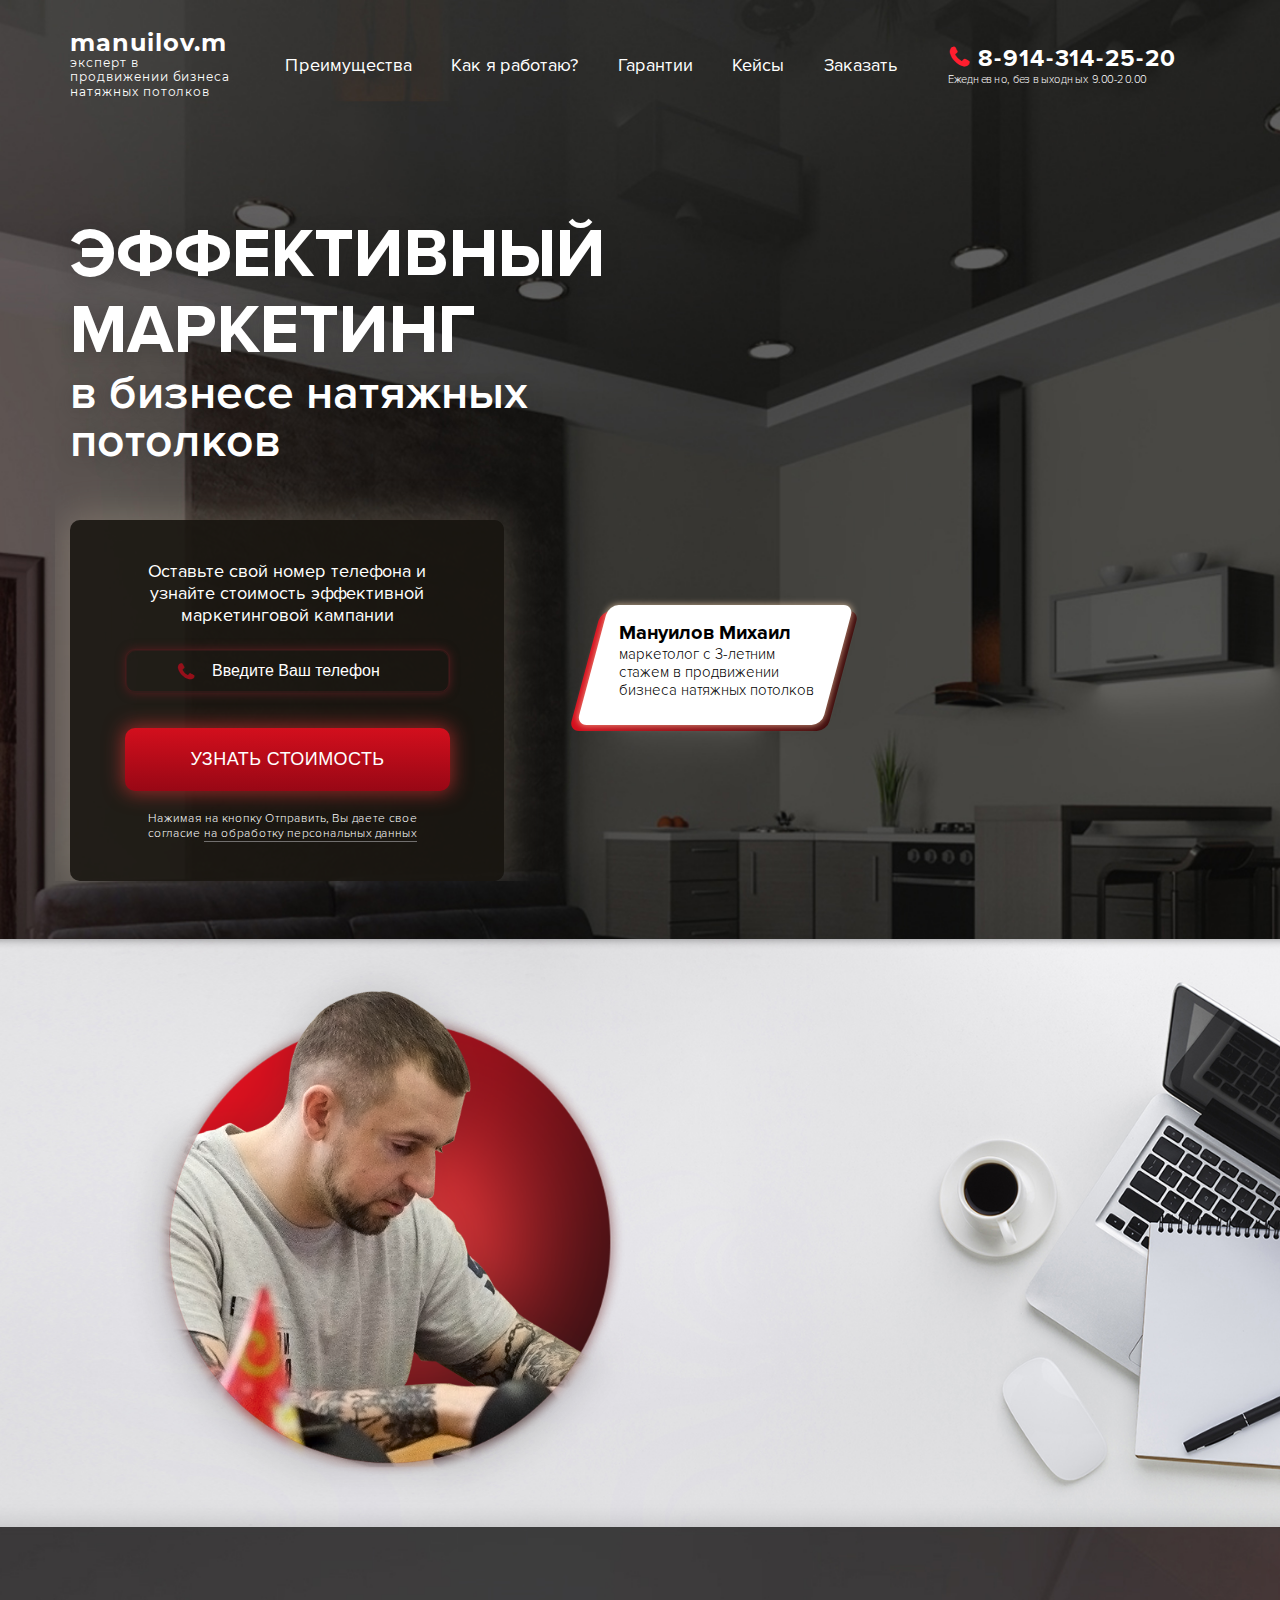
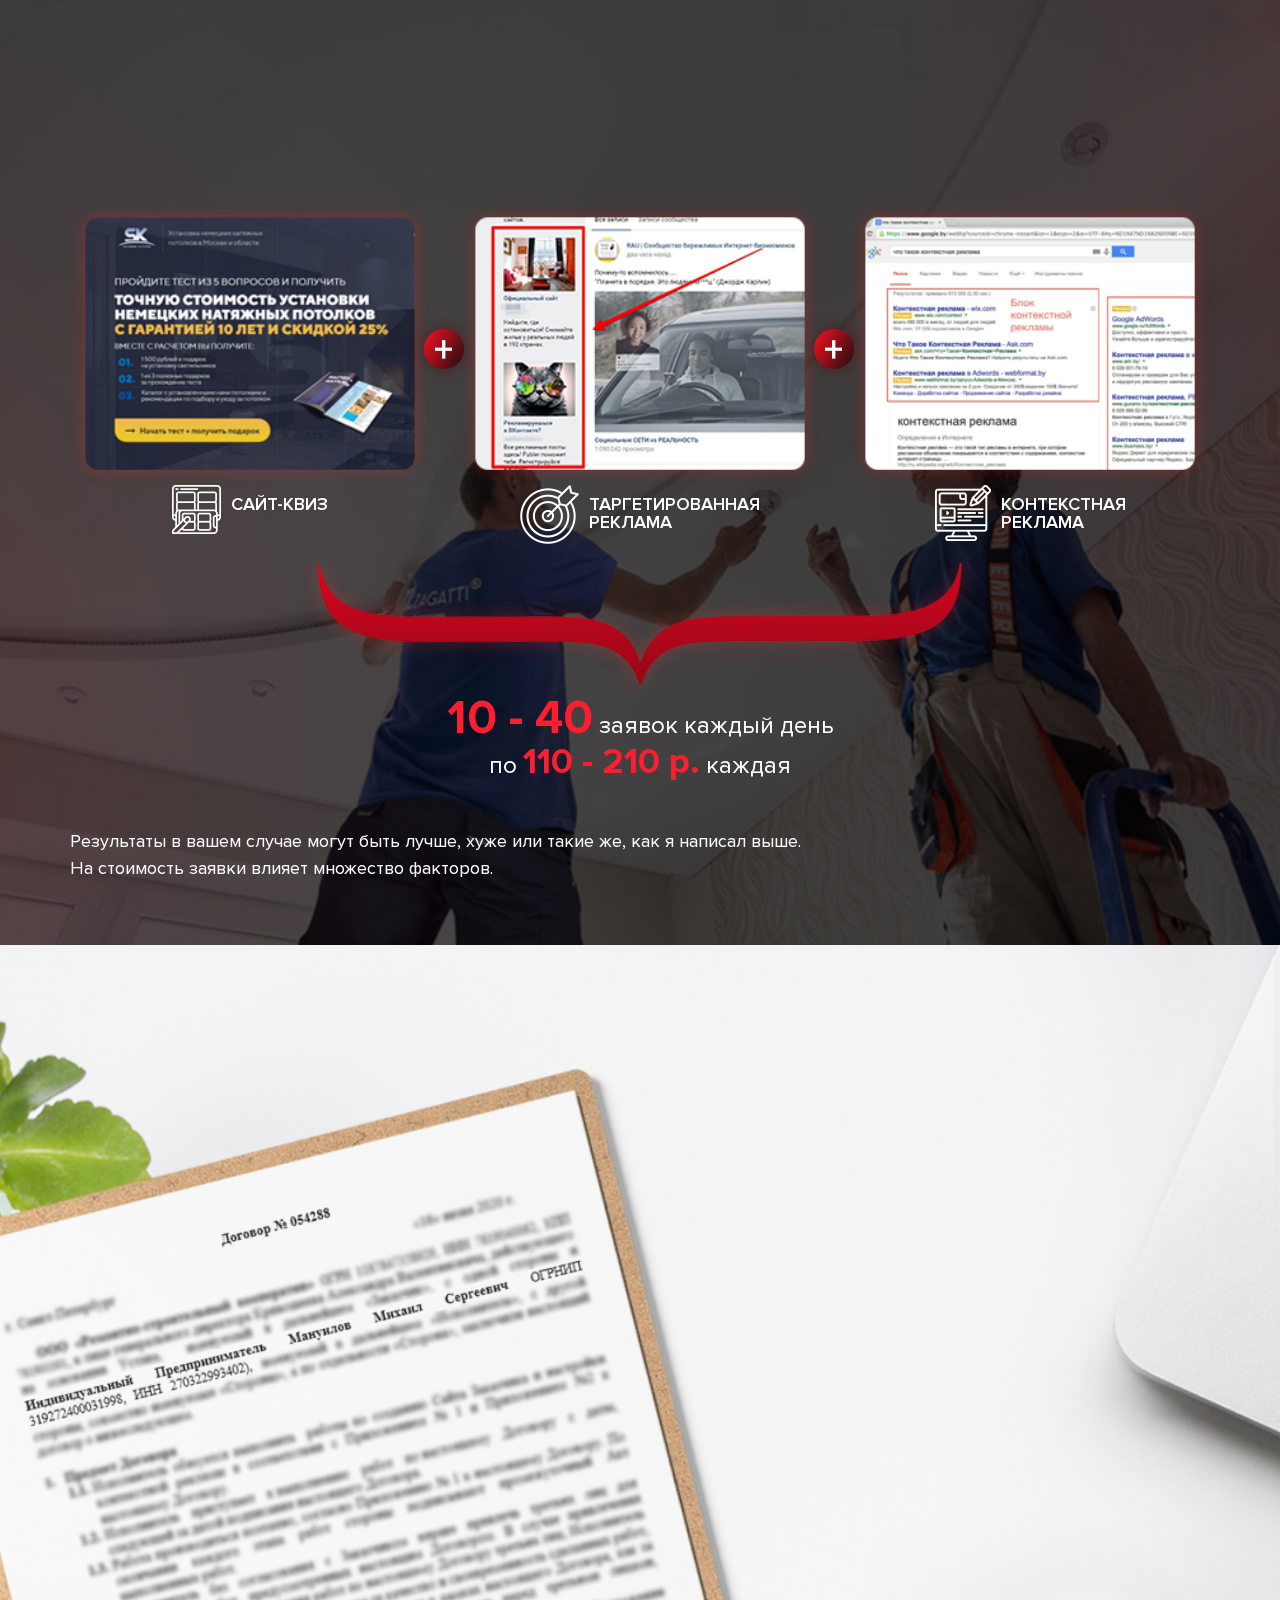
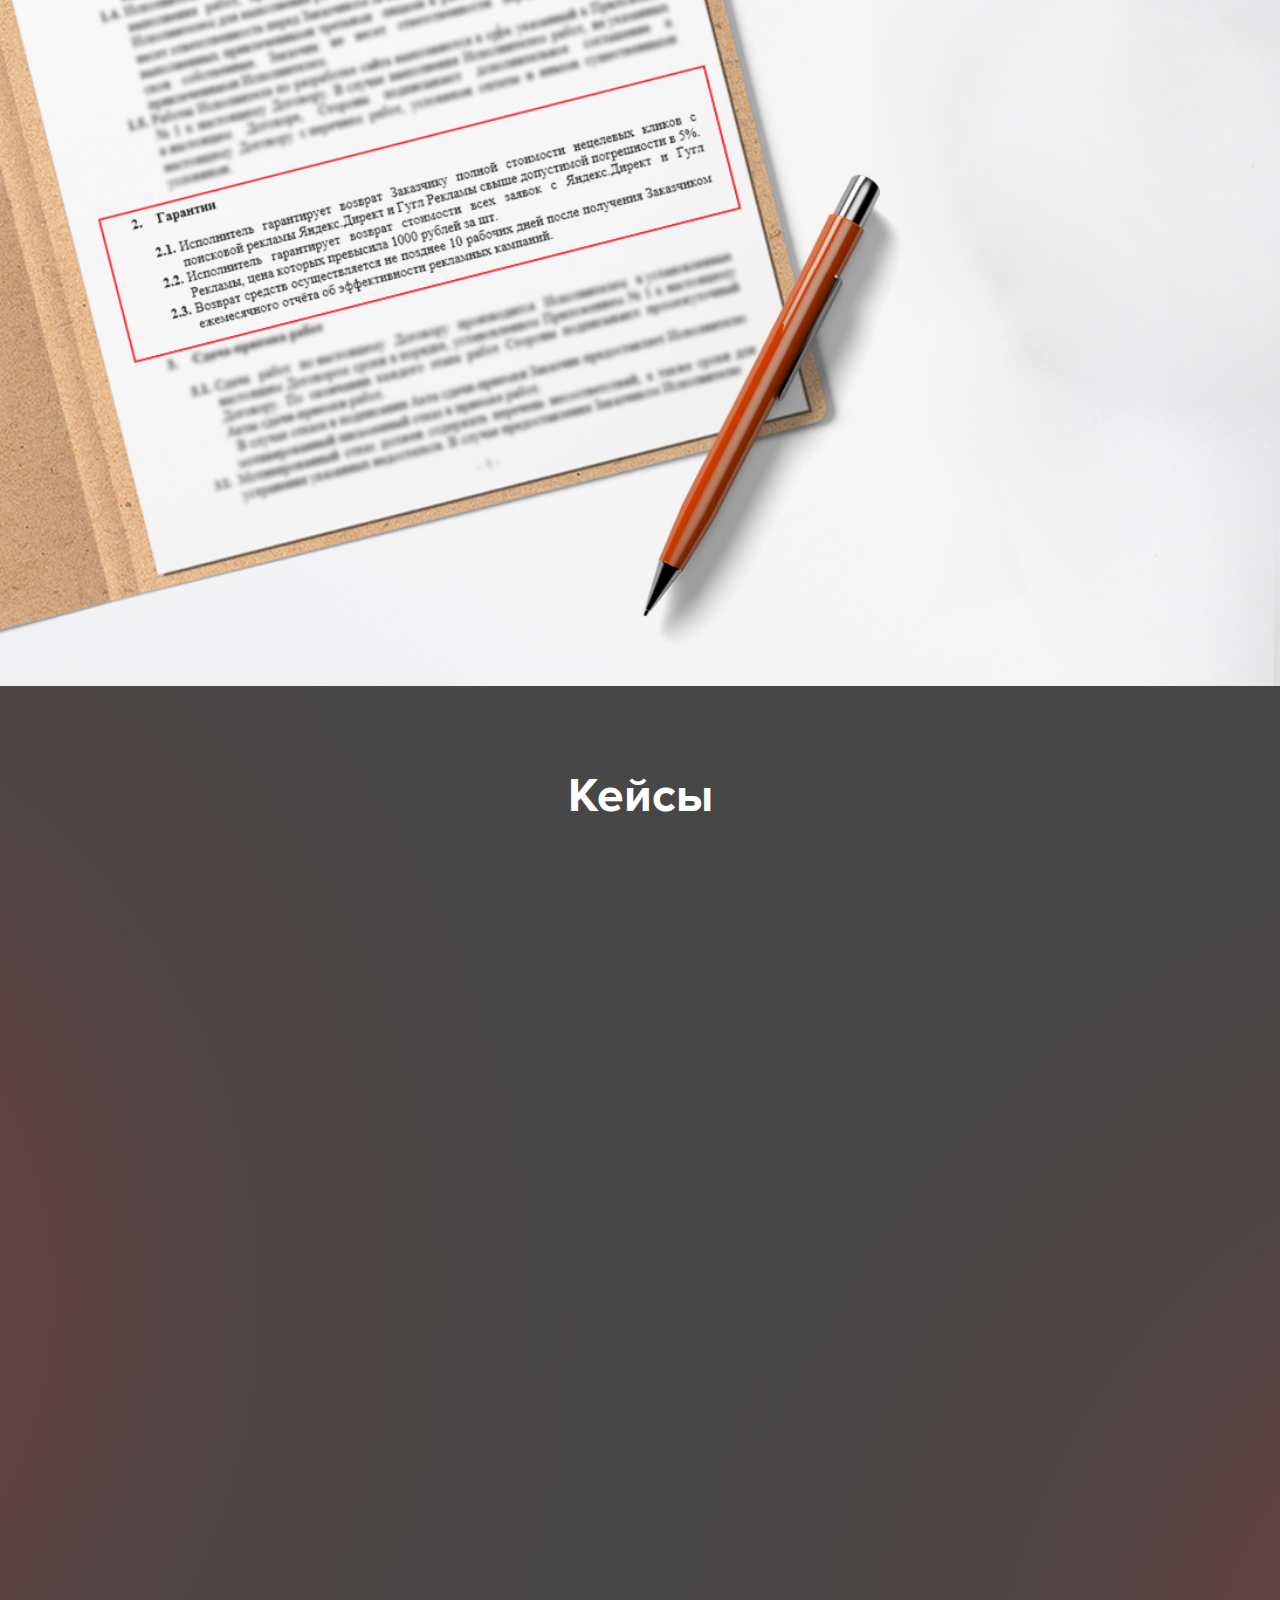
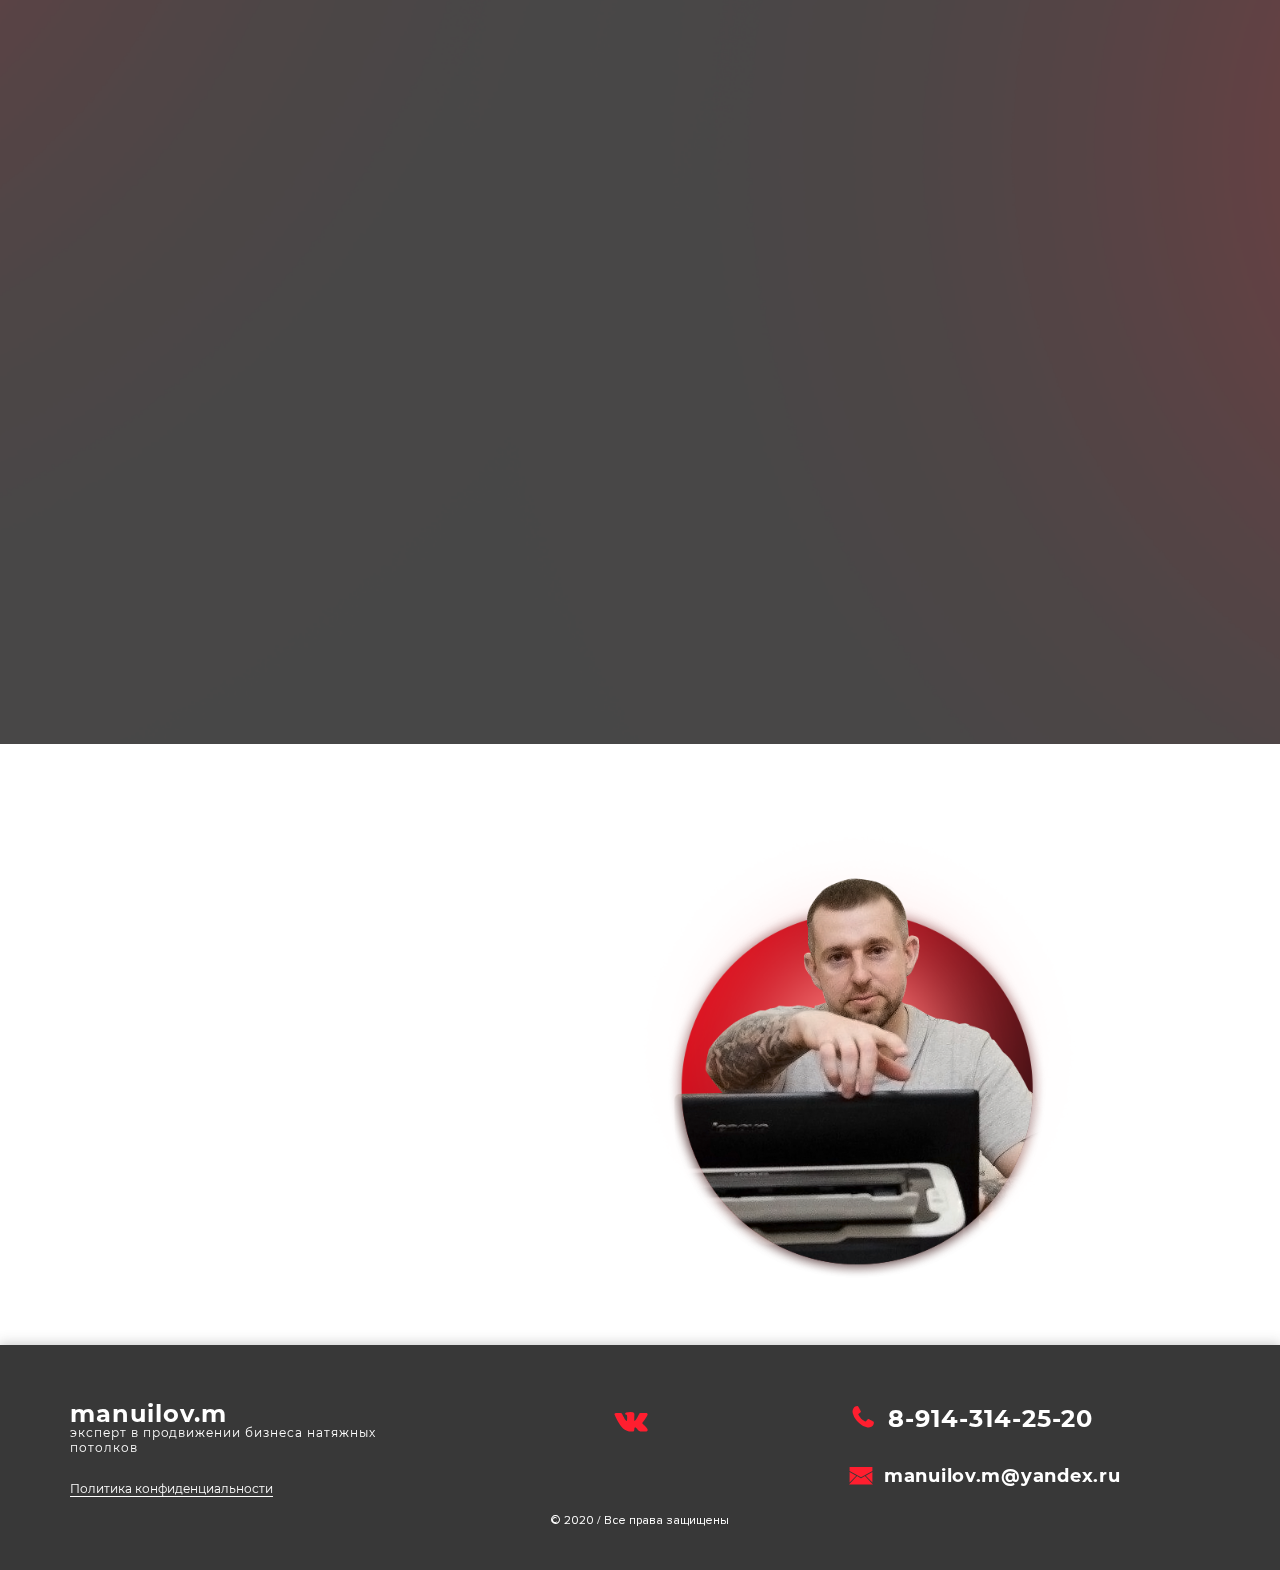
==== commit 29080c5e: "width form" ====
--- a/index.html
+++ b/index.html
@@ -136,7 +136,7 @@
 								<span>в бизнесе натяжных
 									потолков</span>
 							</h1>
-							<form id="popupResult" action="success.php" class="offer-form js-form form">
+							<form id="goToNewPage" action="success.php" class="offer-form js-form form">
 								<div class="offer-form__title ">
 									Оставьте свой номер телефона
 									и узнайте стоимость эффективной
@@ -580,12 +580,12 @@
 					</div>
 					<div class="col-sm-2 col-md-3 col-lg-4">
 						<div class="soc__links">
-							<a href="#" target="_blank">
+							<a href="https://vk.com/mikkibro" target="_blank">
 								<i class="icon-vkontakte"></i>
 							</a>
-							<a href="#" target="_blank" class="soc__link">
+							<!-- <a href="#" target="_blank" class="soc__link">
 								<i class="icon-youtube-play"></i>
-							</a>
+							</a> -->
 						</div>
 					</div>
 					<div class="col-sm-5 col-lg-4">
